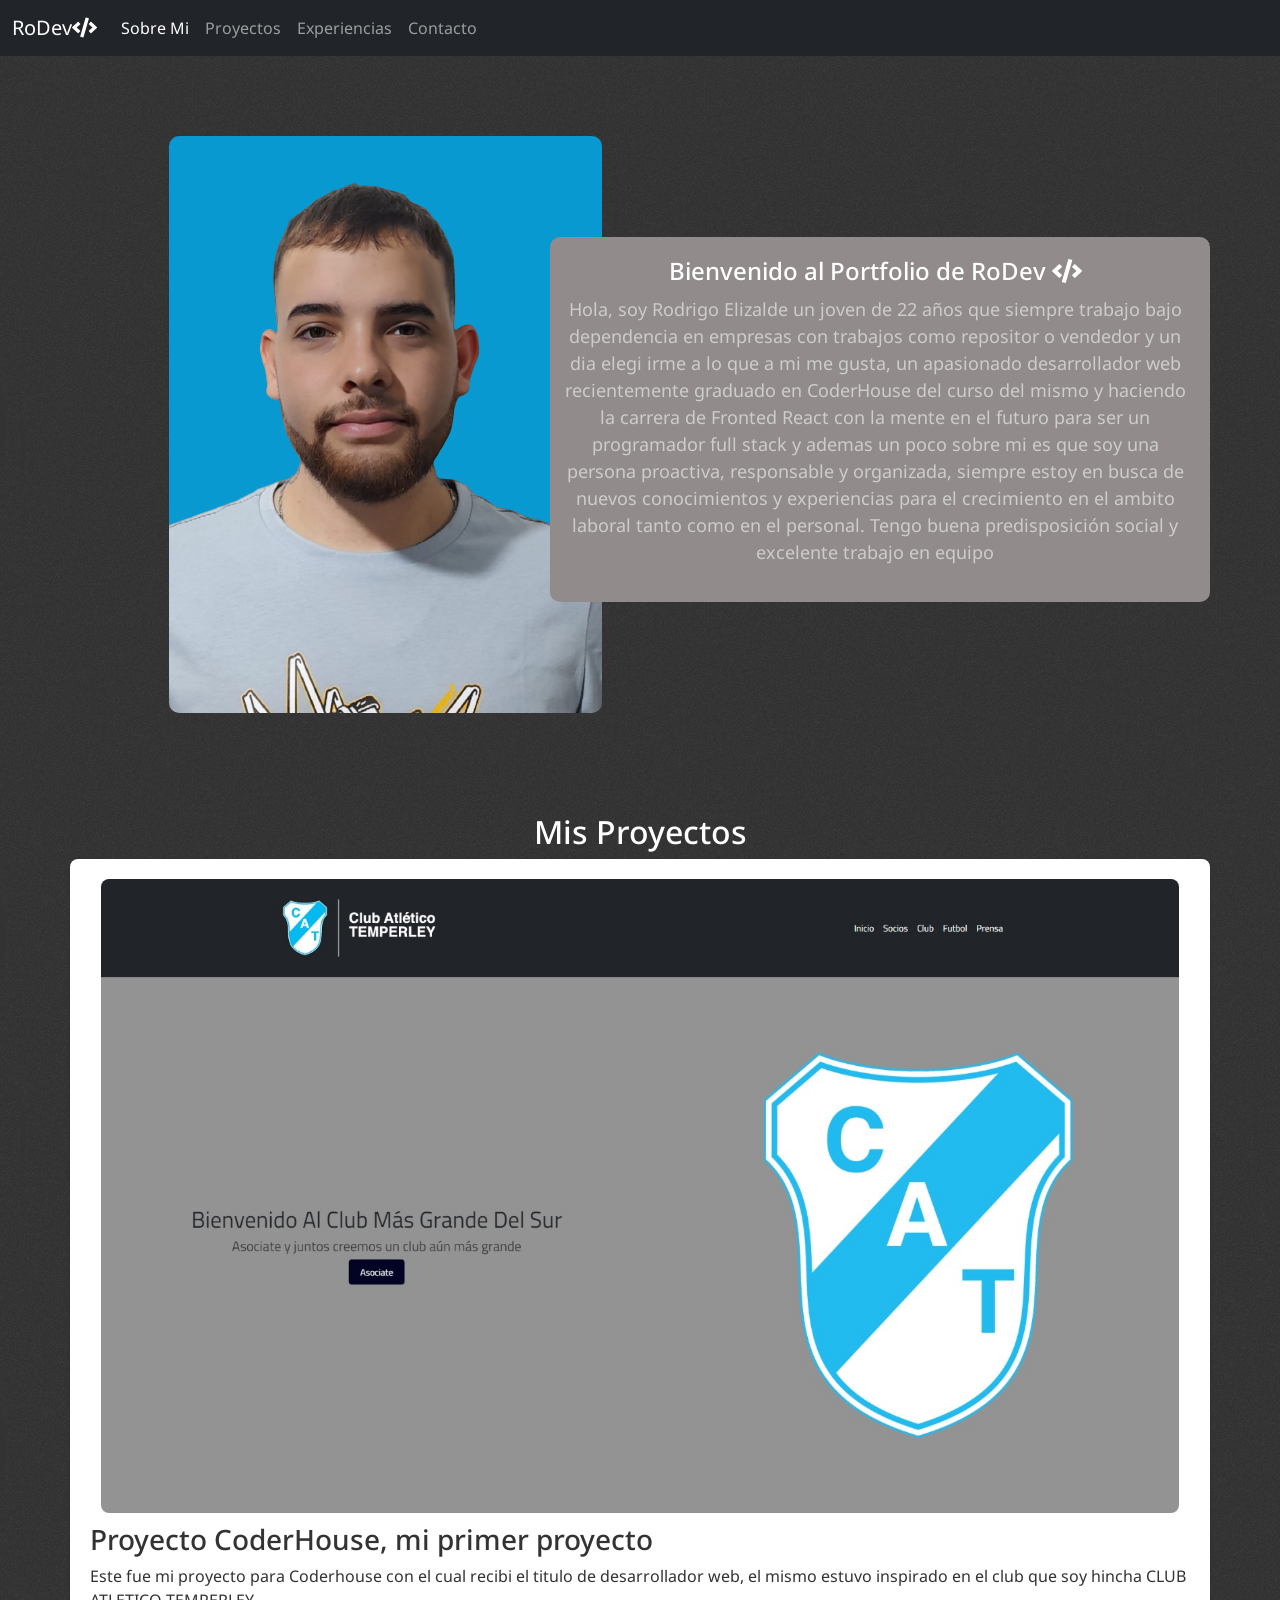
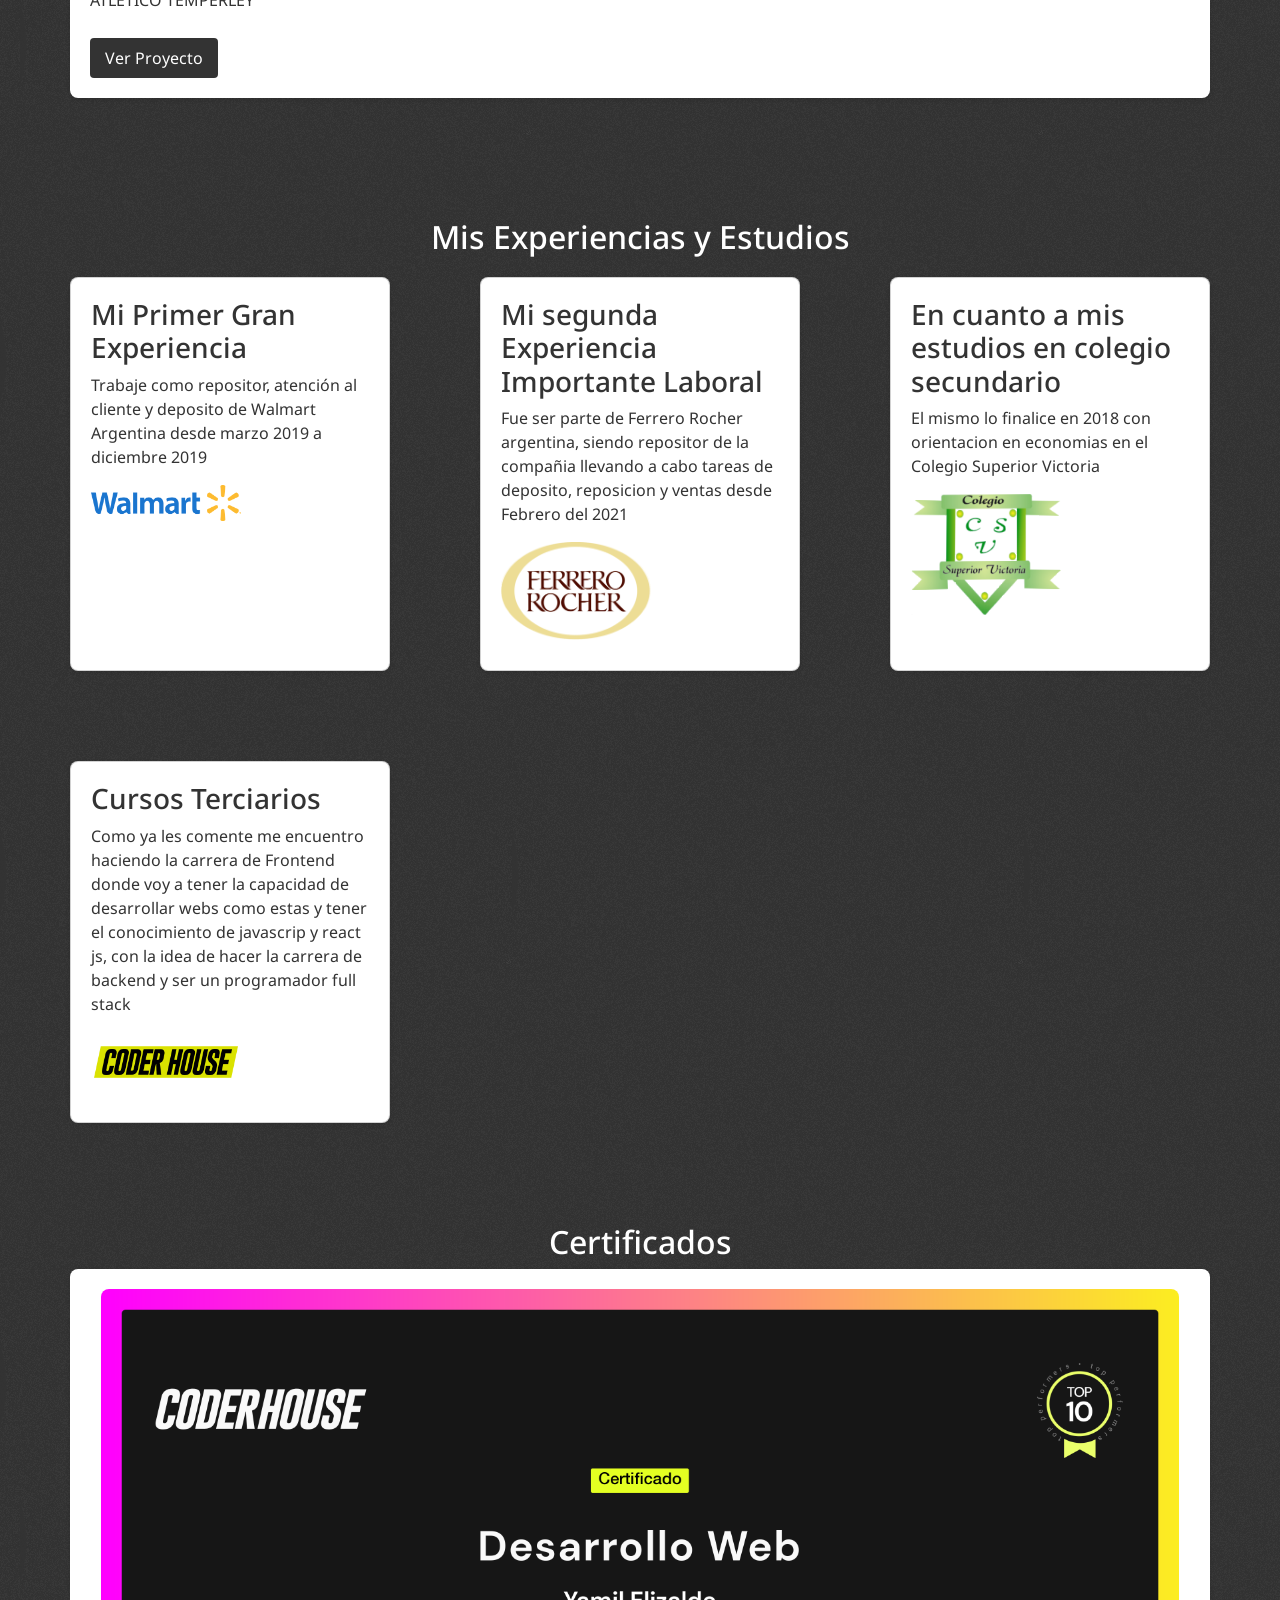
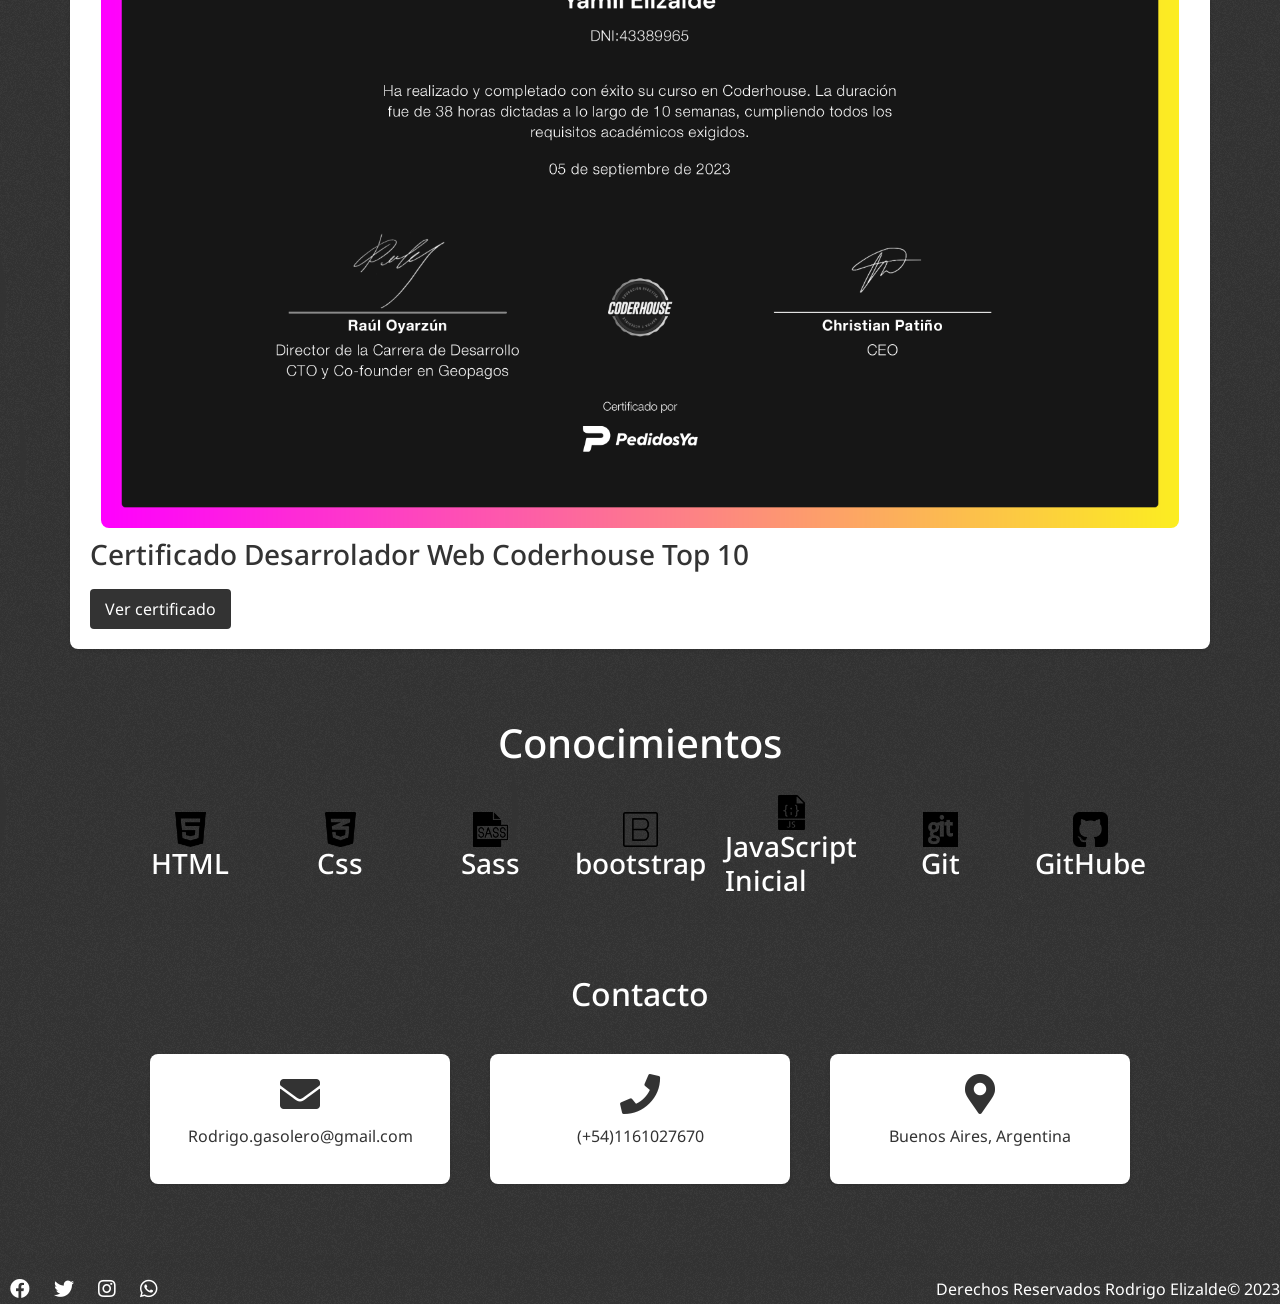
==== index.html @ ebb2e4a4 "xd" ====
<!DOCTYPE html>
<html lang="es">
<head>
    <meta charset="UTF-8">
    <meta name="viewport" content="width=device-width, initial-scale=1.0">
    <title>Portfolio</title>
   <link href="https://cdn.jsdelivr.net/npm/bootstrap@5.0.2/dist/css/bootstrap.min.css" rel="stylesheet" integrity="sha384-EVSTQN3/azprG1Anm3QDgpJLIm9Nao0Yz1ztcQTwFspd3yD65VohhpuuCOmLASjC" crossorigin="anonymous">
   <link rel="preconnect" href="https://fonts.googleapis.com">
   <link rel="preconnect" href="https://fonts.gstatic.com" crossorigin>
   <link href="https://fonts.googleapis.com/css2?family=Noto+Sans:wght@100;200;300;400;500&display=swap" rel="stylesheet">
   <link rel="stylesheet" href="https://cdnjs.cloudflare.com/ajax/libs/font-awesome/5.15.3/css/all.min.css">
   <link rel="stylesheet" href="https://use.fontawesome.com/releases/v5.12.1/css/all.css" crossorigin="anonymous">
   <link rel="shortcut icon" href="./img/desarrollador-de-software.png" type="./im">
   <link rel="stylesheet" href="./styles/Styles.css">

</head>
<body>
 <header>
     <nav class="navbar navbar-expand-lg navbar-dark bg-dark">
        <div class="container-fluid">
          <a class="navbar-brand" href="/index.html"> RoDev<i class="fas fa-code"> </i></a> 
          <button class="navbar-toggler" type="button" data-bs-toggle="collapse" data-bs-target="#navbarSupportedContent" aria-controls="navbarSupportedContent" aria-expanded="false" aria-label="Toggle navigation">
            <span class="navbar-toggler-icon"></span>
          </button>
          <div class="collapse navbar-collapse" id="navbarSupportedContent">
            <ul class="navbar-nav me-auto mb-2 mb-lg-0">
              <li class="nav-item">
                <a class="nav-link active" aria-current="page" href="#inicio">Sobre Mi</a>
              </li>
              <li class="nav-item">
                <a class="nav-link" href="#proyectos">Proyectos</a>
              </li>
              <li class="nav-item">
                <a class="nav-link" href="#experiencias">Experiencias</a>
              </li>
              <li class="nav-item">
                <a class="nav-link" href="#contacto">Contacto</a>
              </li>
            </ul>
          </div>
        </div>
      </nav>
 </header>
    <main> 
         <div class="page-container">
            <section id="inicio">
                <div class="intro-container">
                    <div class="intro-image">
                        <img src="./img/WhatsApp_Image_2023-08-30_at_08.20.55-removebg-preview (1).png" alt="Foto de RoDev">
                    </div>
                    <div class="intro-text">
                        <h1>Bienvenido al Portfolio de RoDev <i class="fas fa-code"> </i></h1>
                        <p>Hola, soy Rodrigo Elizalde un joven de 22 años que siempre trabajo bajo dependencia en empresas con trabajos como repositor o vendedor y un dia elegi irme a lo que a mi me gusta, un apasionado desarrollador web recientemente graduado en CoderHouse del curso del mismo y haciendo la carrera de Fronted React con la mente en el futuro para ser un programador full stack y ademas un poco sobre mi es que soy una persona proactiva, responsable y organizada, siempre estoy en busca de nuevos conocimientos y experiencias para el crecimiento en el ambito laboral tanto como en el personal. Tengo buena predisposición social y excelente trabajo en equipo</p>
                    </div>
                </div>
            </section>
        
            <section id="proyectos">
                <h2>Mis Proyectos</h2>
                <div class="proyecto">
                    <img src="./img/WhatsApp Image 2023-08-30 at 09.53.12.jpeg" alt="Vista previa del Proyecto 1">
                    <h3>Proyecto CoderHouse, mi primer proyecto</h3>
                    <p>Este fue mi proyecto para Coderhouse con el cual recibi el titulo de desarrollador web, el mismo estuvo inspirado en el club que soy hincha CLUB ATLETICO TEMPERLEY</p>
                    <a href="https://roddman23.github.io/preentrega/" class="btn-ver-proyecto" target="_blank">Ver Proyecto</a>
                </div>
            </section>
            <section id="experiencias">
                <h2>Mis Experiencias y Estudios</h2>
                <div class="cards-container">
                    <div class="card">
                        <h3>Mi Primer Gran Experiencia</h3>
                        <p>Trabaje como repositor, atención al cliente y deposito de Walmart Argentina desde marzo 2019 a diciembre 2019
                        </p>
                        <img src="./img/Walmart-logo-4.png" alt="logo walmart">
                    </div>
                    <div class="card">
                        <h3>Mi segunda Experiencia Importante Laboral</h3>
                        <p>Fue ser parte de Ferrero Rocher argentina, siendo repositor de la compañia llevando a cabo tareas de deposito, reposicion y ventas desde Febrero del 2021</p>
                        <img src="./img/Ferrerorocher_brand_logo.png" alt="logo Ferrerorocher_brand_logo">
                    </div>
                    <div class="card">
                        <h3>En cuanto a mis estudios en colegio secundario</h3>
                        <p>El mismo lo finalice en 2018 con orientacion en economias en el Colegio Superior Victoria</p>
                        <img src="./img/logo.png" alt="Logo victoria">
                    </div>
                    <div class="card">
                        <h3>Cursos Terciarios</h3>
                        <p>Como ya les comente me encuentro haciendo la carrera de Frontend donde voy a tener la capacidad de desarrollar webs como estas y tener el conocimiento de javascrip y react js, con la idea de hacer la carrera de backend y ser un programador full stack</p>
                        <img src="./img/39144702-7af9-45a6-8e18-3eb28648fa8a.png" alt="Logo CoderHouse">
                    </div>
                </div>
            </section>
            <section id="certificados">
              <h2>Certificados</h2>
              <div class="certificado">
                  <img src="./img/Certificado Desarrollo Web.png" alt="Desarrolador">
                  <h3>Certificado Desarrolador Web Coderhouse Top 10</h3>
                  <a href="https://www.coderhouse.com/certificados/650b39a9020c590019d33fc7?lang" class="btn-ver-proyecto" target="_blank">Ver certificado</a>
              </div>
          </section>
            <section>
                <div class="fourSection">
                    <div class="fourSectionText">
                      <h2>Conocimientos</h2>
                    </div>
                    <div class="fourSection-imgConteiner">
                      <div class="fourSection-img">
                        <img src="./img/html.png" alt="iconoHtml">
                        <h3>HTML</h3>
                      </div>
                      <div class="fourSection-img">
                        <img src="./img/css.png" alt="iconoCss">
                        <h3>Css</h3>
                      </div>
                      <div class="fourSection-img">
                        <img src="./img/sass.png" alt="iconoSass">
                      <h3>Sass</h3>
                      </div>
                      <div class="fourSection-img">
                        <img src="./img/bootstrap.png" alt="iconoBootstrap">
                      <h3>bootstrap</h3>
                      </div>
                      <div class="fourSection-img">
                        <img src="./img/javaScript.png" alt="iconoJavaScript">
                        <h3>JavaScript Inicial</h3>
                      </div>
                      <div class="fourSection-img">
                        <img src="./img/git.png" alt="iconoGit">
                        <h3>Git</h3>
                      </div>
                      <div class="fourSection-img">
                        <img src="./img/github.png" alt="iconoGitHube">
                        <h3>GitHube</h3>
                      </div>
                    </div>
                </div>
              </section>
            <section id="contacto">
                <h2>Contacto</h2>
                <div class="contact-container">
                    <div class="contact-info">
                        <i class="fas fa-envelope"></i>
                        <p>Rodrigo.gasolero@gmail.com</p>
                    </div>
                    <div class="contact-info">
                        <i class="fas fa-phone"></i>
                        <p>(+54)1161027670</p>
                    </div>
                    <div class="contact-info">
                        <i class="fas fa-map-marker-alt"></i>
                        <p> Buenos Aires, Argentina</p>
                    </div>
                </div>
            </section>
     </main>
     <script src="https://cdn.jsdelivr.net/npm/bootstrap@5.0.2/dist/js/bootstrap.min.js" integrity="sha384-cVKIPhGWiC2Al4u+LWgxfKTRIcfu0JTxR+EQDz/bgldoEyl4H0zUF0QKbrJ0EcQF" 
     crossorigin="anonymous"></script>
     <script src="/script.js"></script>
     <footer>
        <footer>
            <div class="footer-content">
                <div class="social-icons">
                    <a href="https://www.facebook.com/rodrii.elizalde/" target="_blank"><i class="fab fa-facebook"></i></a>
                    <a href="https://twitter.com/rodelizald" target="_blank"><i class="fab fa-twitter"></i></a>
                    <a href="https://www.instagram.com/rodelizalde/" target="_blank"><i class="fab fa-instagram"></i></a>
                    <a href="https://wa.me/1161027670" target="_blank"><i class="fab fa-whatsapp"></i></a>
                </div>
                <p>Derechos Reservados Rodrigo Elizalde&copy; 2023</p>
            </div>
        </footer>
</body>
</html>
---- styles/Styles.css ----
@import url('https://fonts.googleapis.com/css2?family=Noto+Sans:wght@100;200;300;400;500&display=swap');
* {
    margin: 0;
    padding: 0;
    border: 0;
    font-family: 'Noto Sans', sans-serif;
  }
  .header{ 
    font-family: 'Noto Sans', sans-serif;
  }
  .btn-outline-success{
    color: #0899d0;
    border-color:#0899d0; 
   }
#inicio {
    background-color: #333;
    background-image: url('../img/noise.png');
    background-repeat: repeat;
    padding: 50px;
    text-align: center;
    color: #fff;
}

.intro-container {
    display: flex;
    justify-content: space-between;
    align-items: center;
}

.intro-image {
    flex: 1;
    text-align: center;
}

.intro-image img {
    max-width: 100%;
    border-radius: 10px;
    margin-top: 10px;
}

.intro-text {
    flex: 1;
    padding: 20px 20px 20px 10px;
    background-color: #928b8b;
    border-radius: 10px;
    -webkit-animation: shake-br 1s cubic-bezier(0.455, 0.030, 0.515, 0.955) 0.1s both;
    animation: shake-br 1s cubic-bezier(0.455, 0.030, 0.515, 0.955) 0.1s both;
    margin-left:-150px;
}

.intro-text h1 {
    font-size: 24px;
    color: #ffffff;
    margin-bottom: 10px;
}

.intro-text p {
    font-size: 18px;
    line-height: 1.5;
    color: #ccc;
    
}

@media (max-width: 768px) {
    .intro-container {
        flex-direction: column; /
    }
    .intro-image img {
        margin-top: -45px;
        margin-bottom: 30px;
    }

    .intro-image,
    .intro-text {
        flex: 1;
        text-align: center;
        margin-left: 0;
        margin-bottom: 15px;
    }
    .intro-image img {
        margin-top: 10x;
    }
    .intro-text {
        margin-bottom: 20px; 
    }

    .intro-text h1 {
        font-size: 20px;
        margin-bottom: 5px;
    }

    .intro-text p {
        font-size: 16px; 
        line-height: 1.3;
    }
}
.container {
    display: flex;
    justify-content: center;
    align-items: center;
    height: 100%;
}

.profile {
    flex: 1;
    padding: 20px;
}

.profile img {
    max-width: 100%;
    height: 1080px;
    border-radius: 10%;
}

.bio {
    flex: 2;
    padding: 20px;
    background-color: #928b8b;
    -webkit-animation: shake-br 1s cubic-bezier(0.455, 0.030, 0.515, 0.955) 0.1s both;
    animation: shake-br 1s cubic-bezier(0.455, 0.030, 0.515, 0.955) 0.1s both;
}

@-webkit-keyframes shake-br {
    0%,
    100% {
      -webkit-transform: rotate(0deg);
              transform: rotate(0deg);
      -webkit-transform-origin: 100% 100%;
              transform-origin: 100% 100%;
    }
    10% {
      -webkit-transform: rotate(2deg);
              transform: rotate(2deg);
    }
    20%,
    40%,
    60% {
      -webkit-transform: rotate(-4deg);
              transform: rotate(-4deg);
    }
    30%,
    50%,
    70% {
      -webkit-transform: rotate(4deg);
              transform: rotate(4deg);
    }
    80% {
      -webkit-transform: rotate(-2deg);
              transform: rotate(-2deg);
    }
    90% {
      -webkit-transform: rotate(2deg);
              transform: rotate(2deg);
    }
  }
  @keyframes shake-br {
    0%,
    100% {
      -webkit-transform: rotate(0deg);
              transform: rotate(0deg);
      -webkit-transform-origin: 100% 100%;
              transform-origin: 100% 100%;
    }
    10% {
      -webkit-transform: rotate(2deg);
              transform: rotate(2deg);
    }
    20%,
    40%,
    60% {
      -webkit-transform: rotate(-4deg);
              transform: rotate(-4deg);
    }
    30%,
    50%,
    70% {
      -webkit-transform: rotate(4deg);
              transform: rotate(4deg);
    }
    80% {
      -webkit-transform: rotate(-2deg);
              transform: rotate(-2deg);
    }
    90% {
      -webkit-transform: rotate(2deg);
              transform: rotate(2deg);
    }
  }
#proyectos {
    background-color: #333; 
    background-image: url('../img/noise.png'); 
    background-repeat: repeat; 
    padding: 50px;
    text-align: center;
}

.proyecto {
    background-color: #fff;
    border-radius: 8px;
    box-shadow: 0 2px 4px rgba(0, 0, 0, 0.1);
    padding: 20px;
    margin-bottom: 20px;
    text-align: left;
    overflow: hidden;
}

.proyecto img {
    width: 98%;
    height: auto; 
    border-radius: 8px;
    display: block; 
    margin: 0 auto;
}

.proyecto h3 {
    margin-top: 10px;
    color: #333;
}

.proyecto p {
    margin-top: 5px;
    color: #333;
}

.proyecto a {
    display: inline-block;
    margin-top: 10px;
    background-color: #333;
    color: #fff;
    padding: 8px 15px;
    border-radius: 4px;
    text-decoration: none;
}

#certificados {
    background-color: #333; 
    background-image: url('../img/noise.png'); 
    background-repeat: repeat; 
    padding: 50px;
    text-align: center;
}

.certificado {
    background-color: #fff;
    border-radius: 8px;
    box-shadow: 0 2px 4px rgba(0, 0, 0, 0.1);
    padding: 20px;
    margin-bottom: 20px;
    text-align: left;
    overflow: hidden;
}
.certificados h2{
    text-align: center;
}

.certificado img {
    width: 98%;
    height: auto; 
    border-radius: 8px;
    display: block; 
    margin: 0 auto;
}

.certificado h3 {
    margin-top: 10px;
    color: #333;
}
.certificado a {
    display: inline-block;
    margin-top: 10px;
    background-color: #333;
    color: #fff;
    padding: 8px 15px;
    border-radius: 4px;
    text-decoration: none;
}

#experiencias {
    padding: 50px;
    text-align: center;
}

.cards-container {
    display: grid;
    grid-template-columns: repeat(auto-fill, minmax(300px, 1fr));
    gap: 90px;
    margin-top: 20px;
}

.card {
    background-color: #fff;
    border-radius: 8px;
    box-shadow: 0 2px 4px rgba(0, 0, 0, 0.1);
    padding: 20px;
    text-align: left;
    justify-items: center;
}
.card p {
    color: #333;
}
.card h3 {
    color: #333;
}

.card img {
    max-width: 150px;
    margin-bottom: 10px; 
}
@keyframes shake {
    0%, 100% {
        transform: translateX(0);
    }
    10%, 30%, 50%, 70%, 90% {
        transform: translateX(-5px);
    }
    20%, 40%, 60%, 80% {
        transform: translateX(5px);
    }
}
.fourSection{
    display: flex;
    flex-wrap: wrap;
    justify-content: center;
    align-items: center;
    flex-direction: column;
    
}

.fourSection h2{
    font-family: 'Noto Sans', sans-serif;
    font-size: 40px;
}

.fourSection-imgConteiner{
    display: flex;
    flex-direction: row;
    flex-wrap: wrap;
    align-items: center;
    justify-content: center;
    
    
}

.fourSection-img{
    padding: 10px; 
    display: flex;
    flex-direction: column;
    flex-wrap: wrap;
    justify-content: center;
    align-items: center;
    height: 150px;
    width: 150px;
    
}

.fourSection-img img{
    width: 35px;
    height: 35px;

   
}
#contacto {
    background-color: #333;
    background-image: url('../img/noise.png');
    background-repeat: repeat;
    padding: 50px;
    text-align: center;
    color: #fff;
}

.contact-container {
    display: flex;
    justify-content: center;
    align-items: center;
    flex-wrap: wrap;
    margin-top: 20px;
}

.contact-info {
    flex: 1;
    max-width: 300px;
    margin: 20px;
    padding: 20px;
    background-color: #fff;
    border-radius: 8px;
    box-shadow: 0 2px 4px rgba(0, 0, 0, 0.1);
    text-align: center;
    color: #333;
    animation: shake 1s infinite
}
.footer {
    padding: 20px;
    text-align: center;
}

.footer-content {
    background-color: #333;
    background-image: url('../img/noise.png');
    display: flex;
    justify-content: space-between;
    align-items: center;
}

.footer-content p {
    color: #fff;
    margin: 0;
}

.social-icons a {
    color: #fff;
    font-size: 20px;
    margin: 0 10px;
    text-decoration: none;
}

@media (max-width: 768px) {
    .footer-content {
        flex-direction: column;
    }
}

.contact-info i {
    font-size: 40px;
    margin-bottom: 10px;
    color: #333;
}

@media (max-width: 768px) {
    .contact-info {
        max-width: 100%;
    }
}

@media (max-width: 768px) {
    .cards-container {
        grid-template-columns: 1fr;
    }
}

@media (max-width: 768px) {
    .page-container {
        padding: 0
    }

    .profile {
        flex: 1;
        padding:0
    }

    .bio {
        flex: 2;
        padding: 10px;
    }

    .proyecto {
        flex: 1;
        max-width: 100%;
        margin: 10px 0; 
    }
}
.page-container {
    background-color: #333; 
    background-image: url('../img/noise.png'); 
    background-repeat: repeat; 
    color: #fff; 
    padding: 20px; 
}
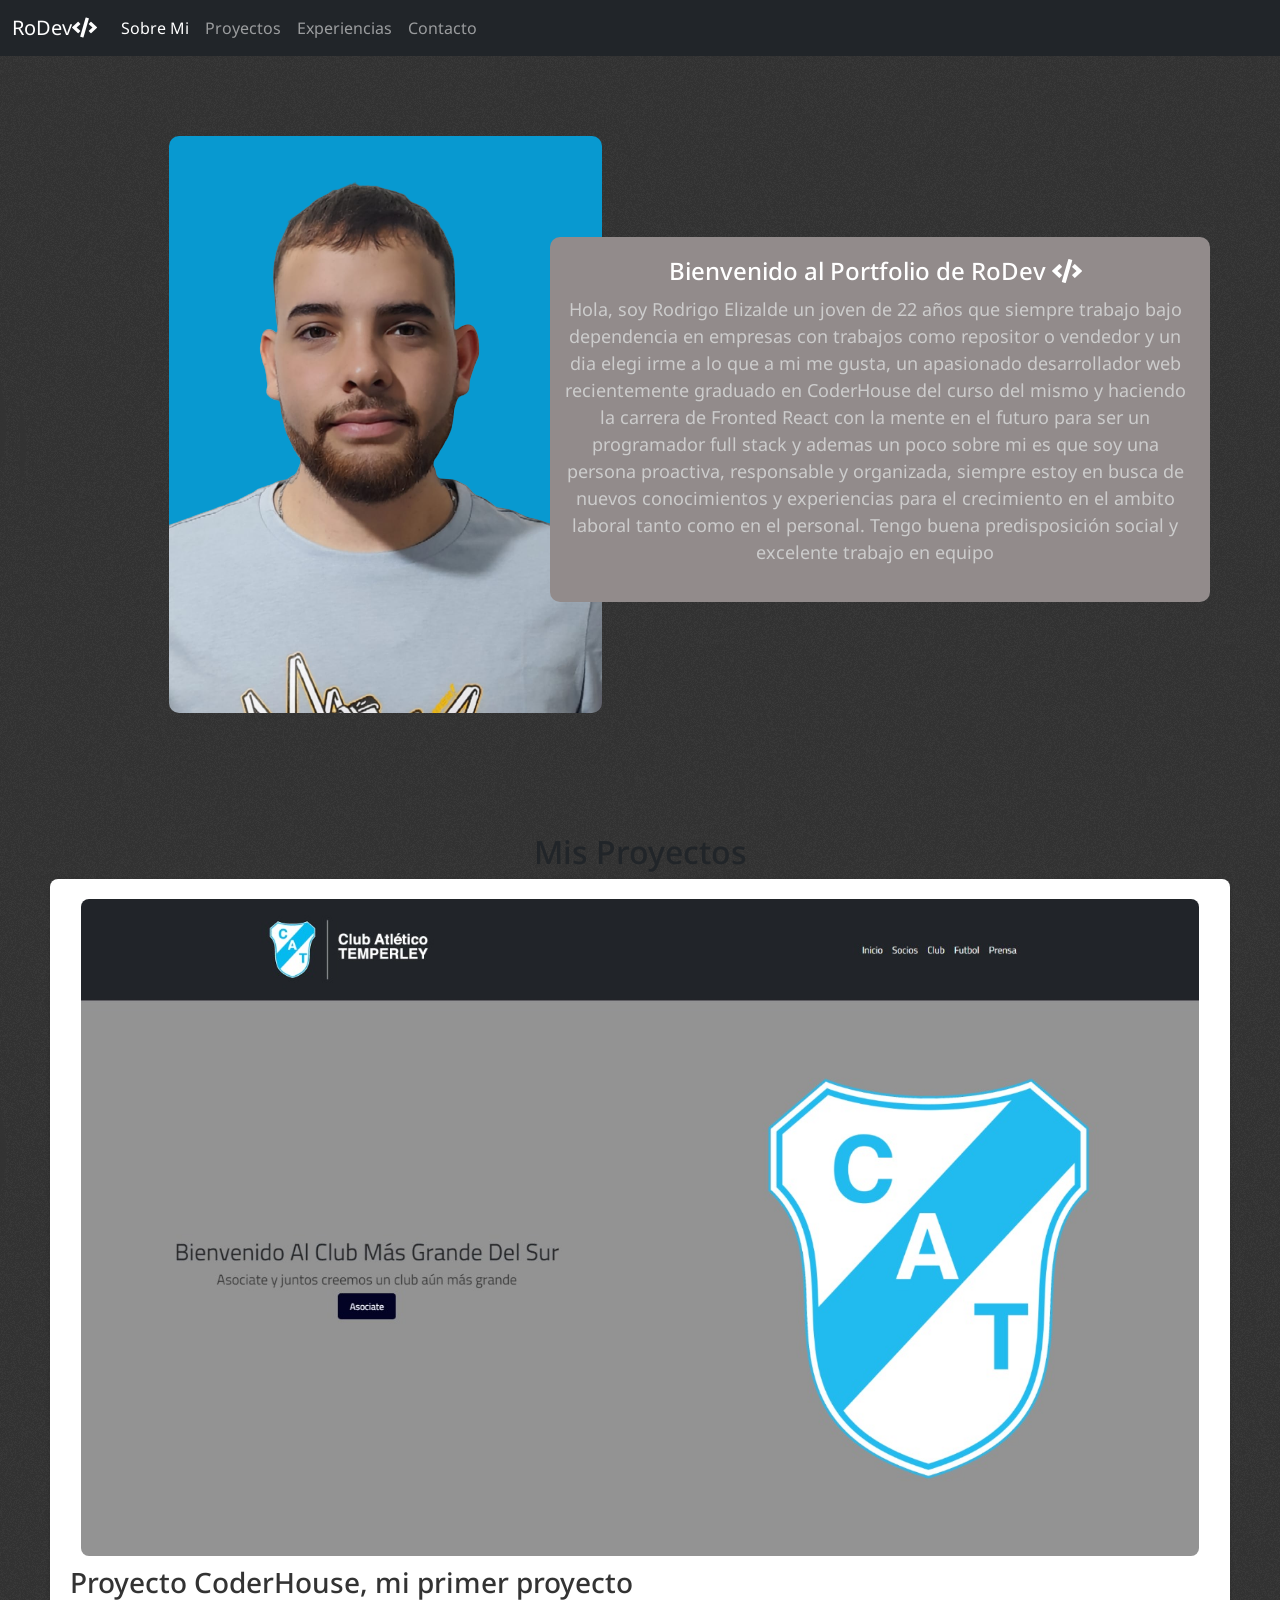
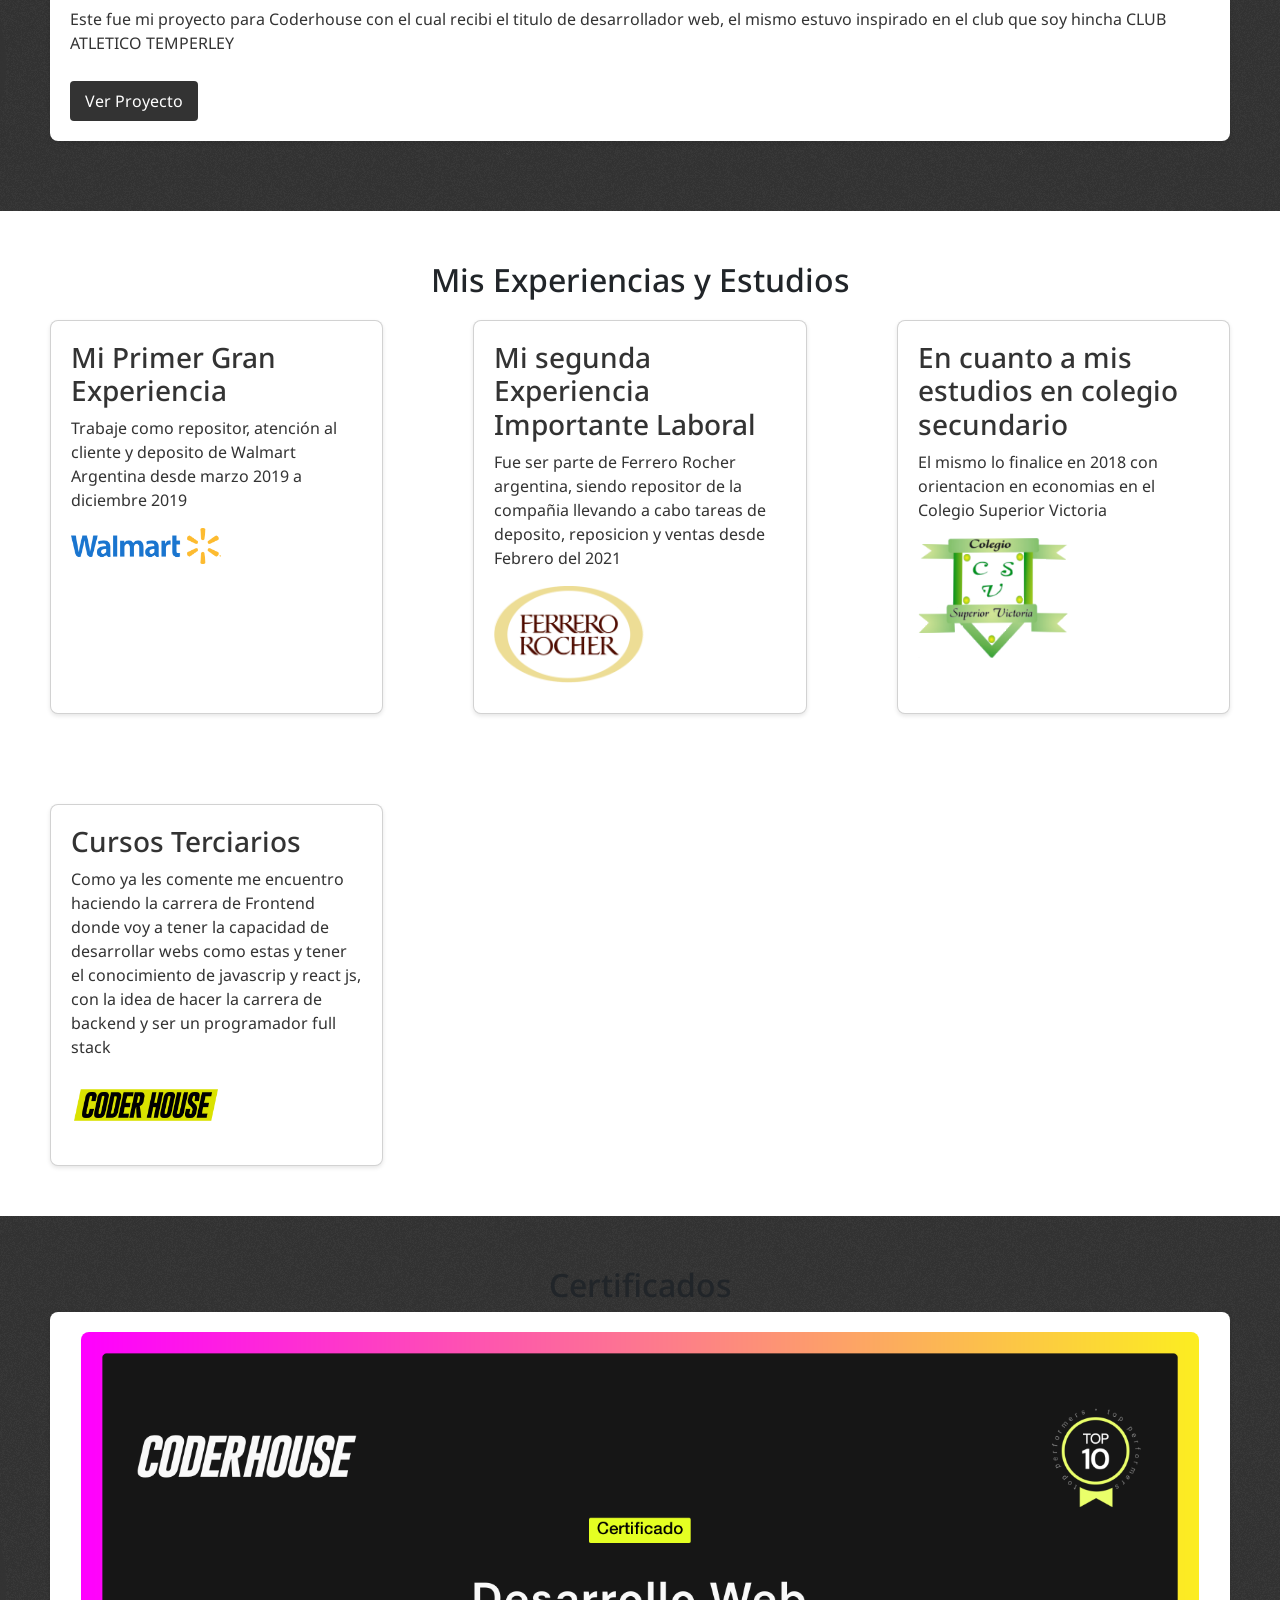
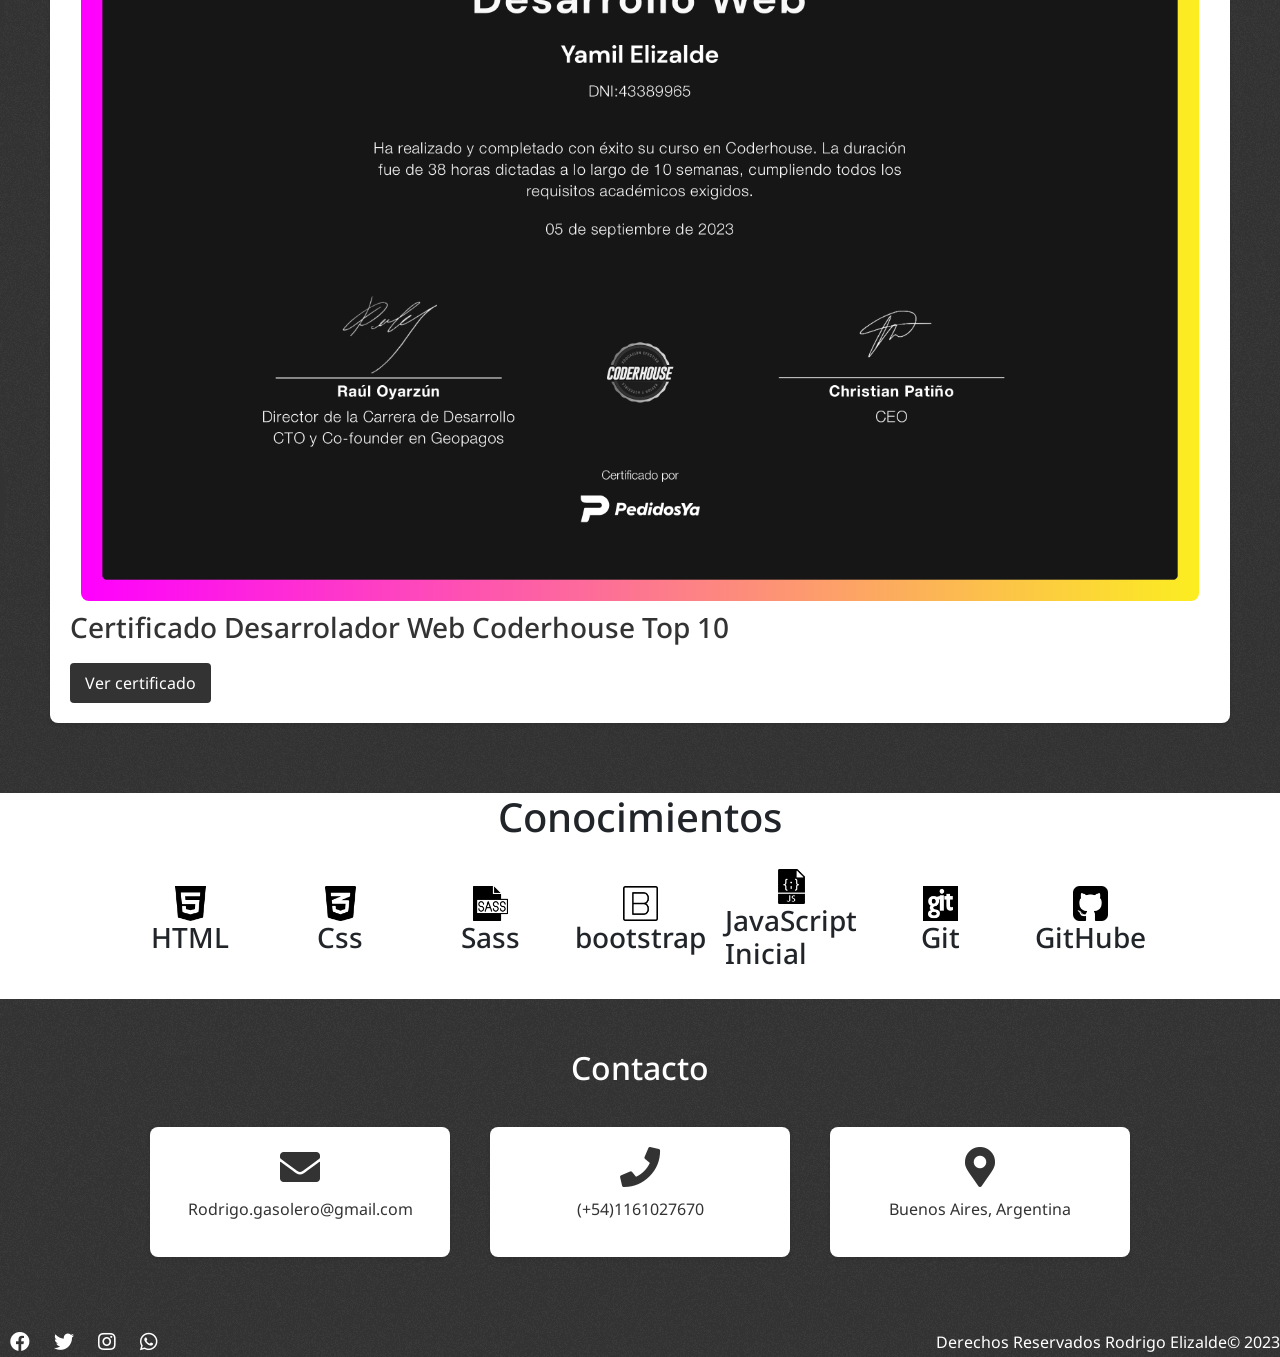
==== commit a8c72e9b: "acomodo" ====
--- a/index.html
+++ b/index.html
@@ -54,7 +54,7 @@
                     </div>
                 </div>
             </section>
-        
+     </main>
             <section id="proyectos">
                 <h2>Mis Proyectos</h2>
                 <div class="proyecto">
@@ -152,7 +152,6 @@
                     </div>
                 </div>
             </section>
-     </main>
      <script src="https://cdn.jsdelivr.net/npm/bootstrap@5.0.2/dist/js/bootstrap.min.js" integrity="sha384-cVKIPhGWiC2Al4u+LWgxfKTRIcfu0JTxR+EQDz/bgldoEyl4H0zUF0QKbrJ0EcQF" 
      crossorigin="anonymous"></script>
      <script src="/script.js"></script>
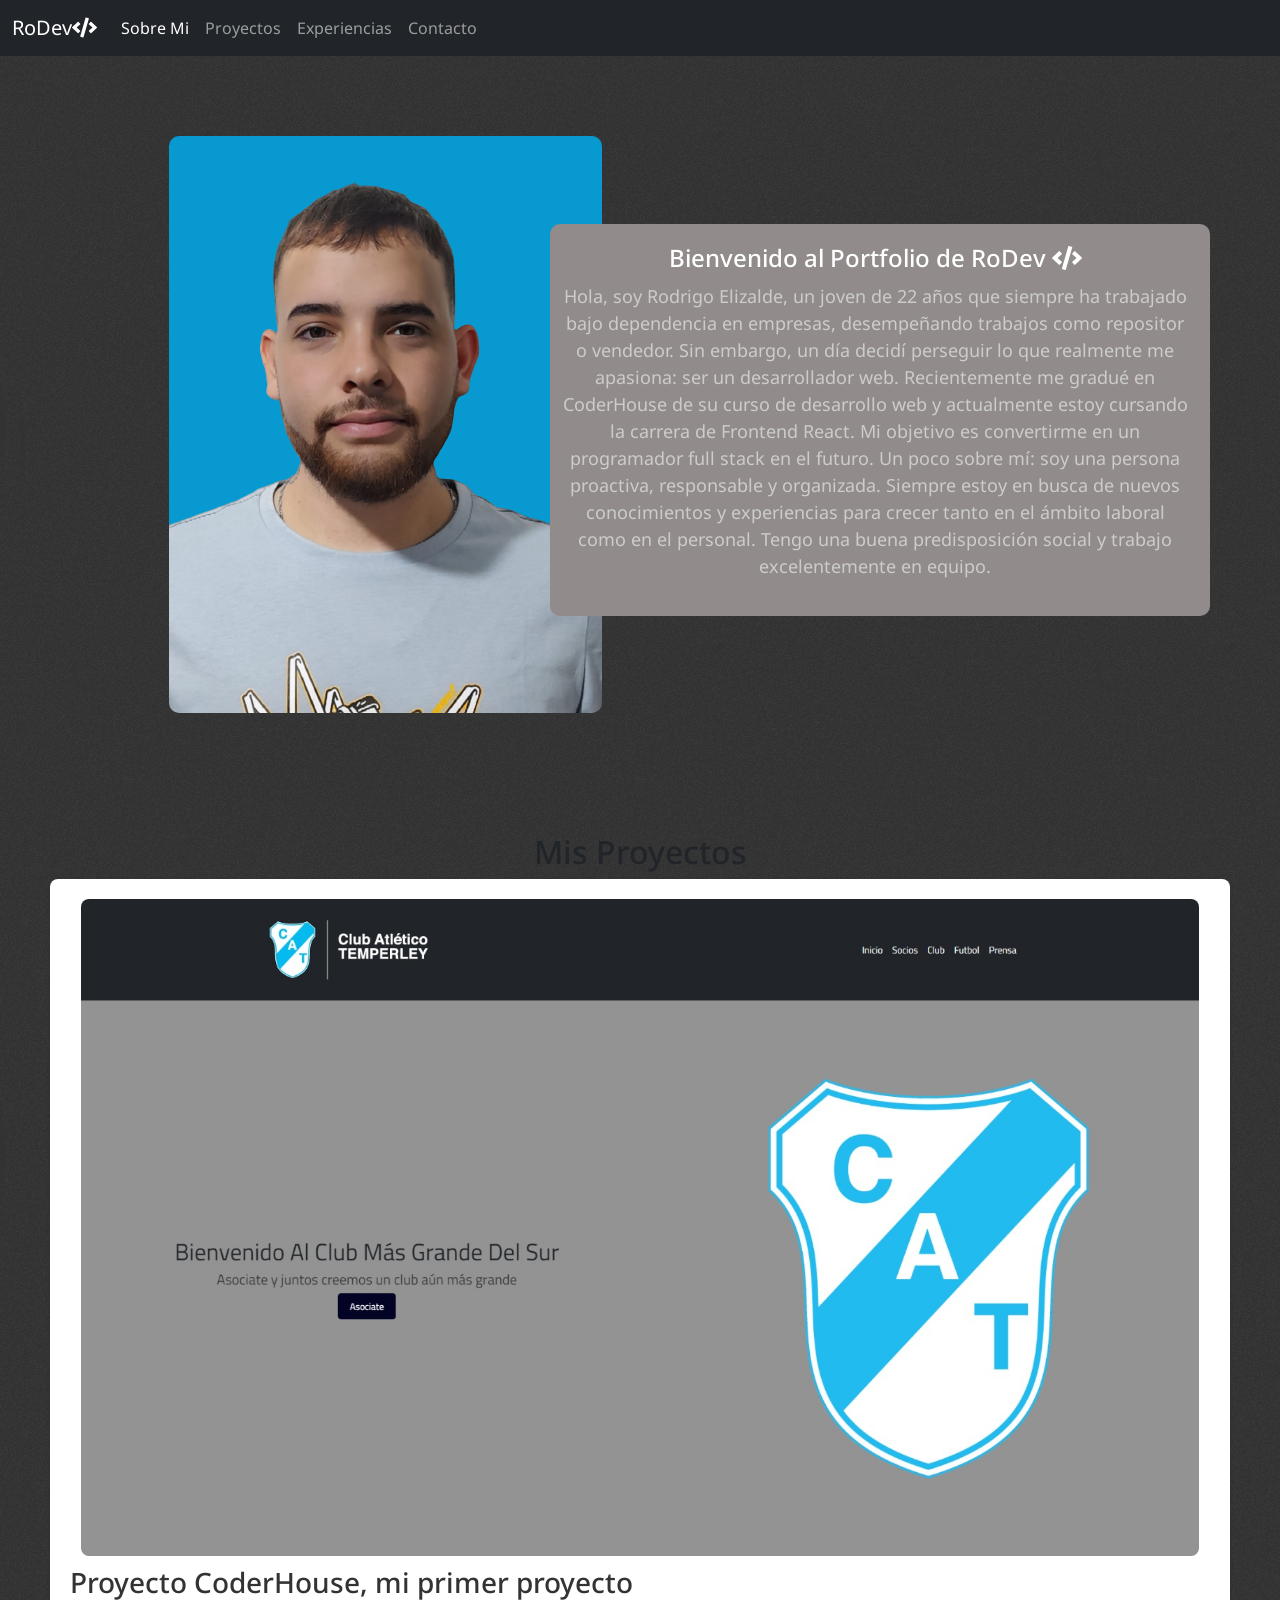
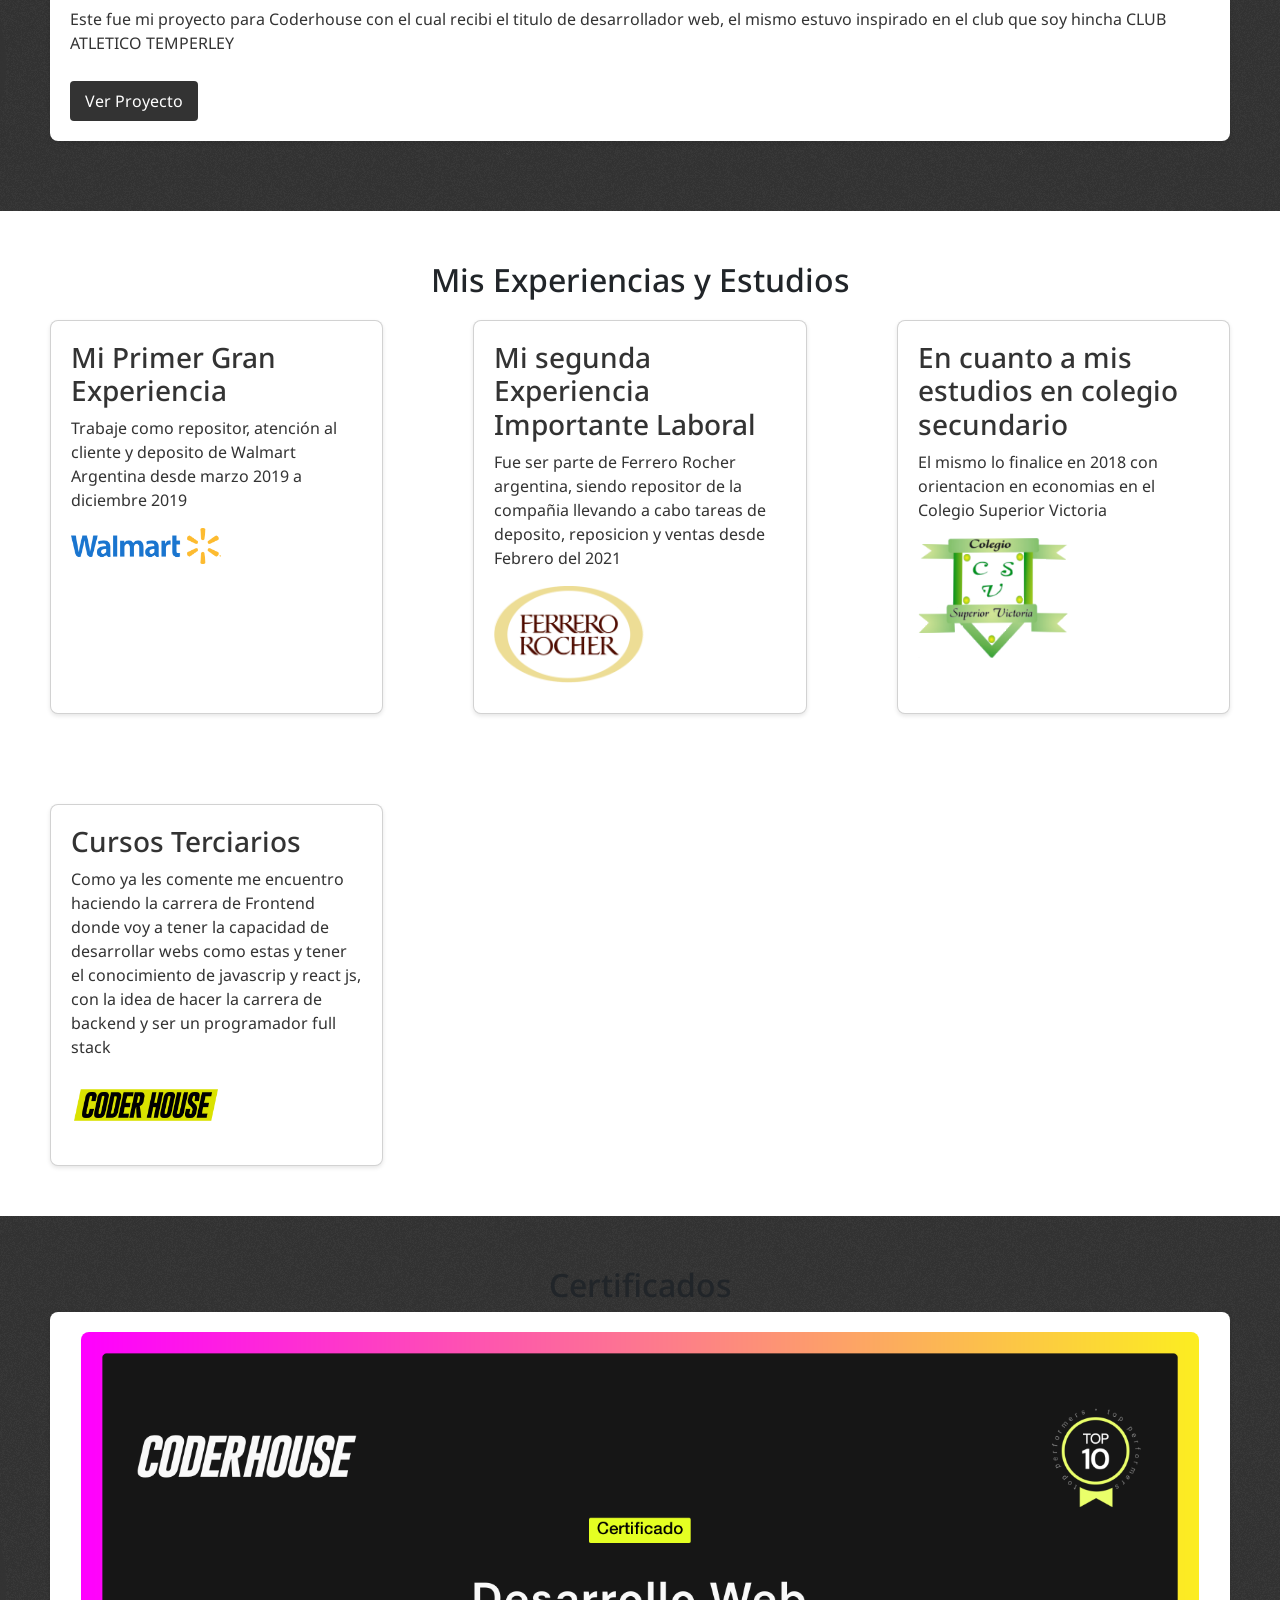
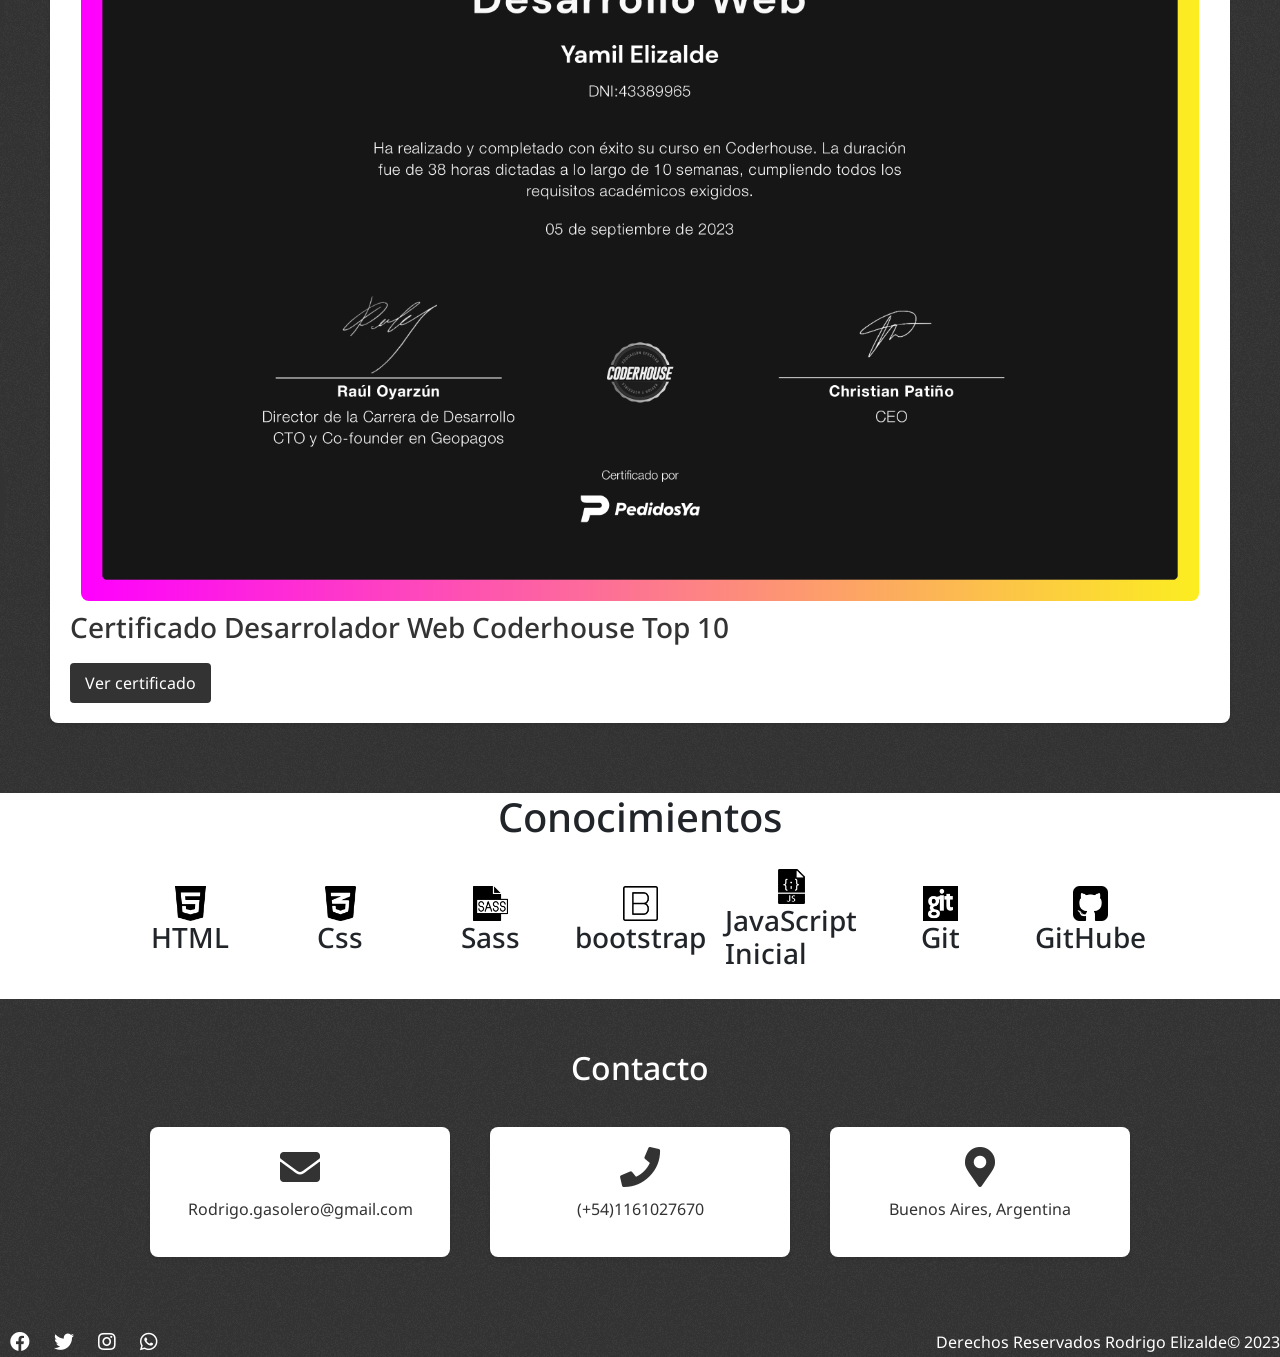
==== commit 80011489: "texto" ====
--- a/index.html
+++ b/index.html
@@ -50,7 +50,8 @@
                     </div>
                     <div class="intro-text">
                         <h1>Bienvenido al Portfolio de RoDev <i class="fas fa-code"> </i></h1>
-                        <p>Hola, soy Rodrigo Elizalde un joven de 22 años que siempre trabajo bajo dependencia en empresas con trabajos como repositor o vendedor y un dia elegi irme a lo que a mi me gusta, un apasionado desarrollador web recientemente graduado en CoderHouse del curso del mismo y haciendo la carrera de Fronted React con la mente en el futuro para ser un programador full stack y ademas un poco sobre mi es que soy una persona proactiva, responsable y organizada, siempre estoy en busca de nuevos conocimientos y experiencias para el crecimiento en el ambito laboral tanto como en el personal. Tengo buena predisposición social y excelente trabajo en equipo</p>
+                        <p>Hola, soy Rodrigo Elizalde, un joven de 22 años que siempre ha trabajado bajo dependencia en empresas, desempeñando trabajos como repositor o vendedor. Sin embargo, un día decidí perseguir lo que realmente me apasiona: ser un desarrollador web. Recientemente me gradué en CoderHouse de su curso de desarrollo web y actualmente estoy cursando la carrera de Frontend React. Mi objetivo es convertirme en un programador full stack en el futuro.
+                          Un poco sobre mí: soy una persona proactiva, responsable y organizada. Siempre estoy en busca de nuevos conocimientos y experiencias para crecer tanto en el ámbito laboral como en el personal. Tengo una buena predisposición social y trabajo excelentemente en equipo.</p>
                     </div>
                 </div>
             </section>
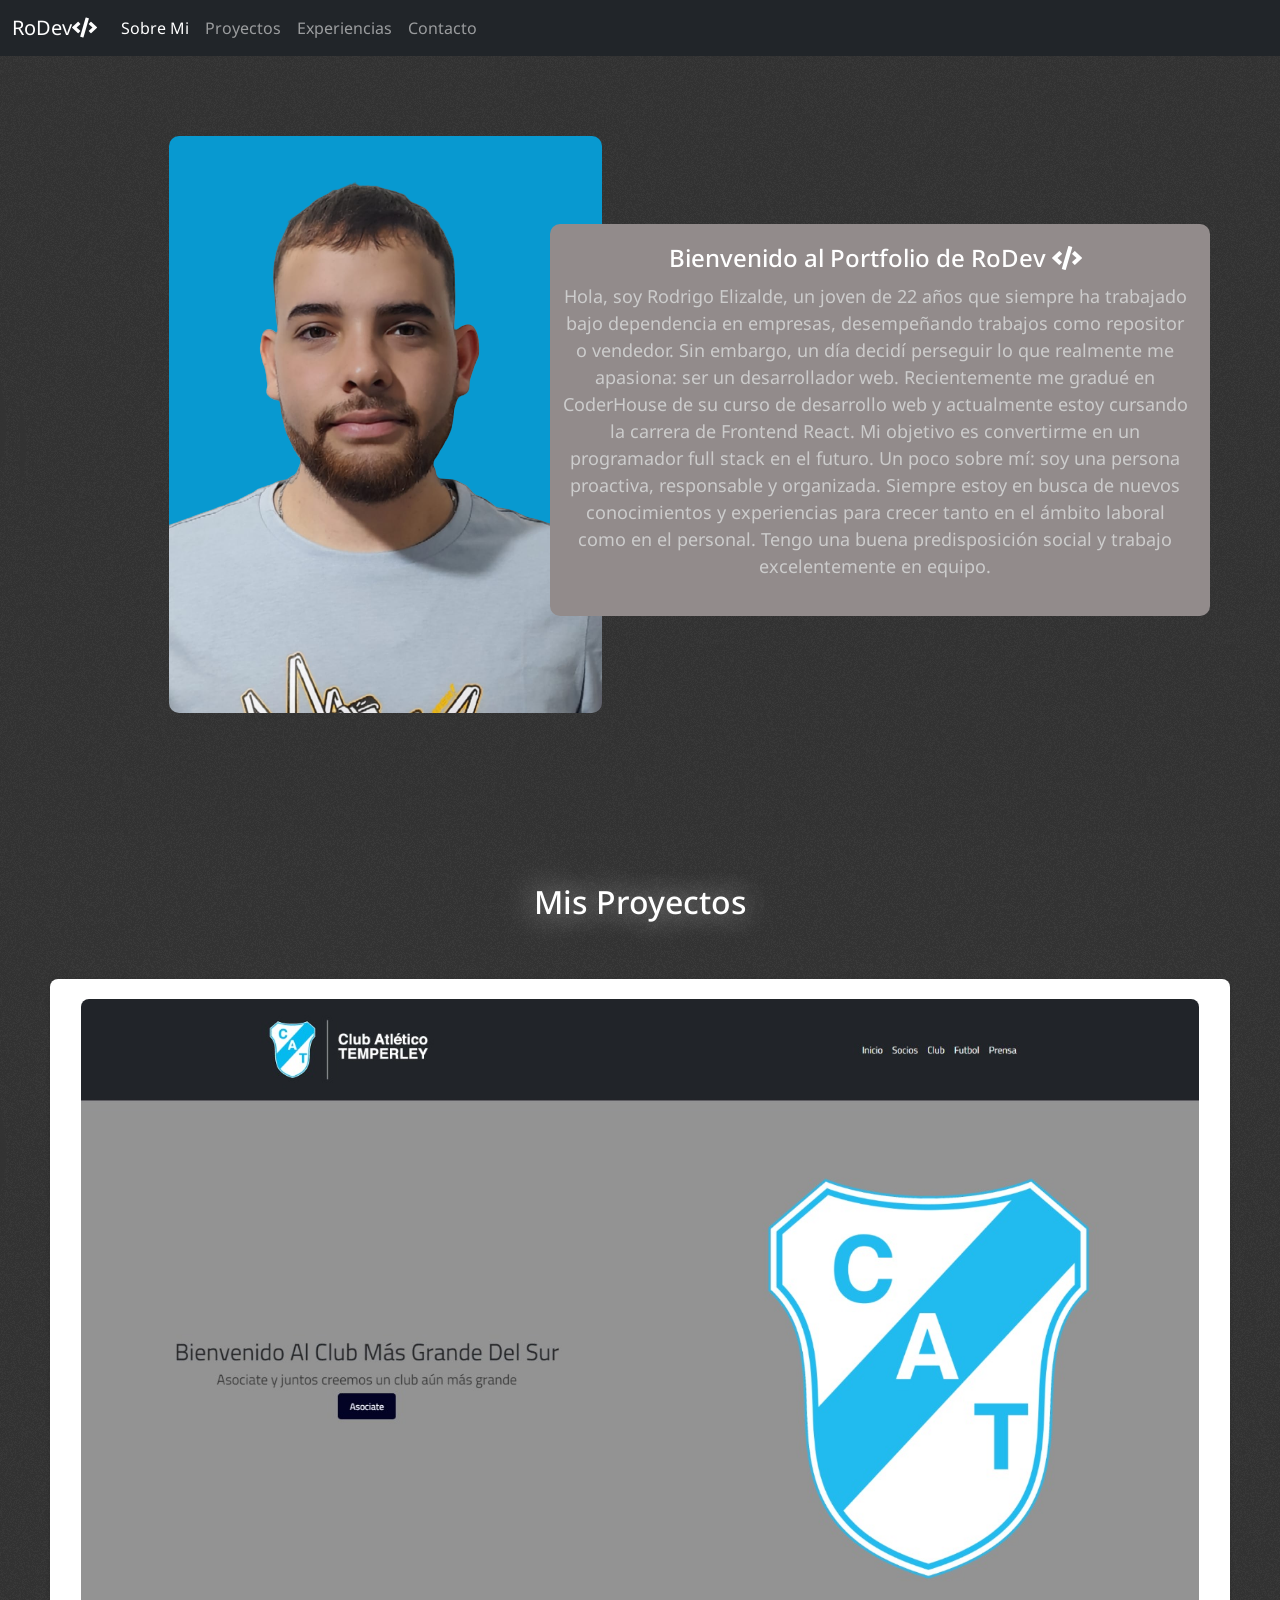
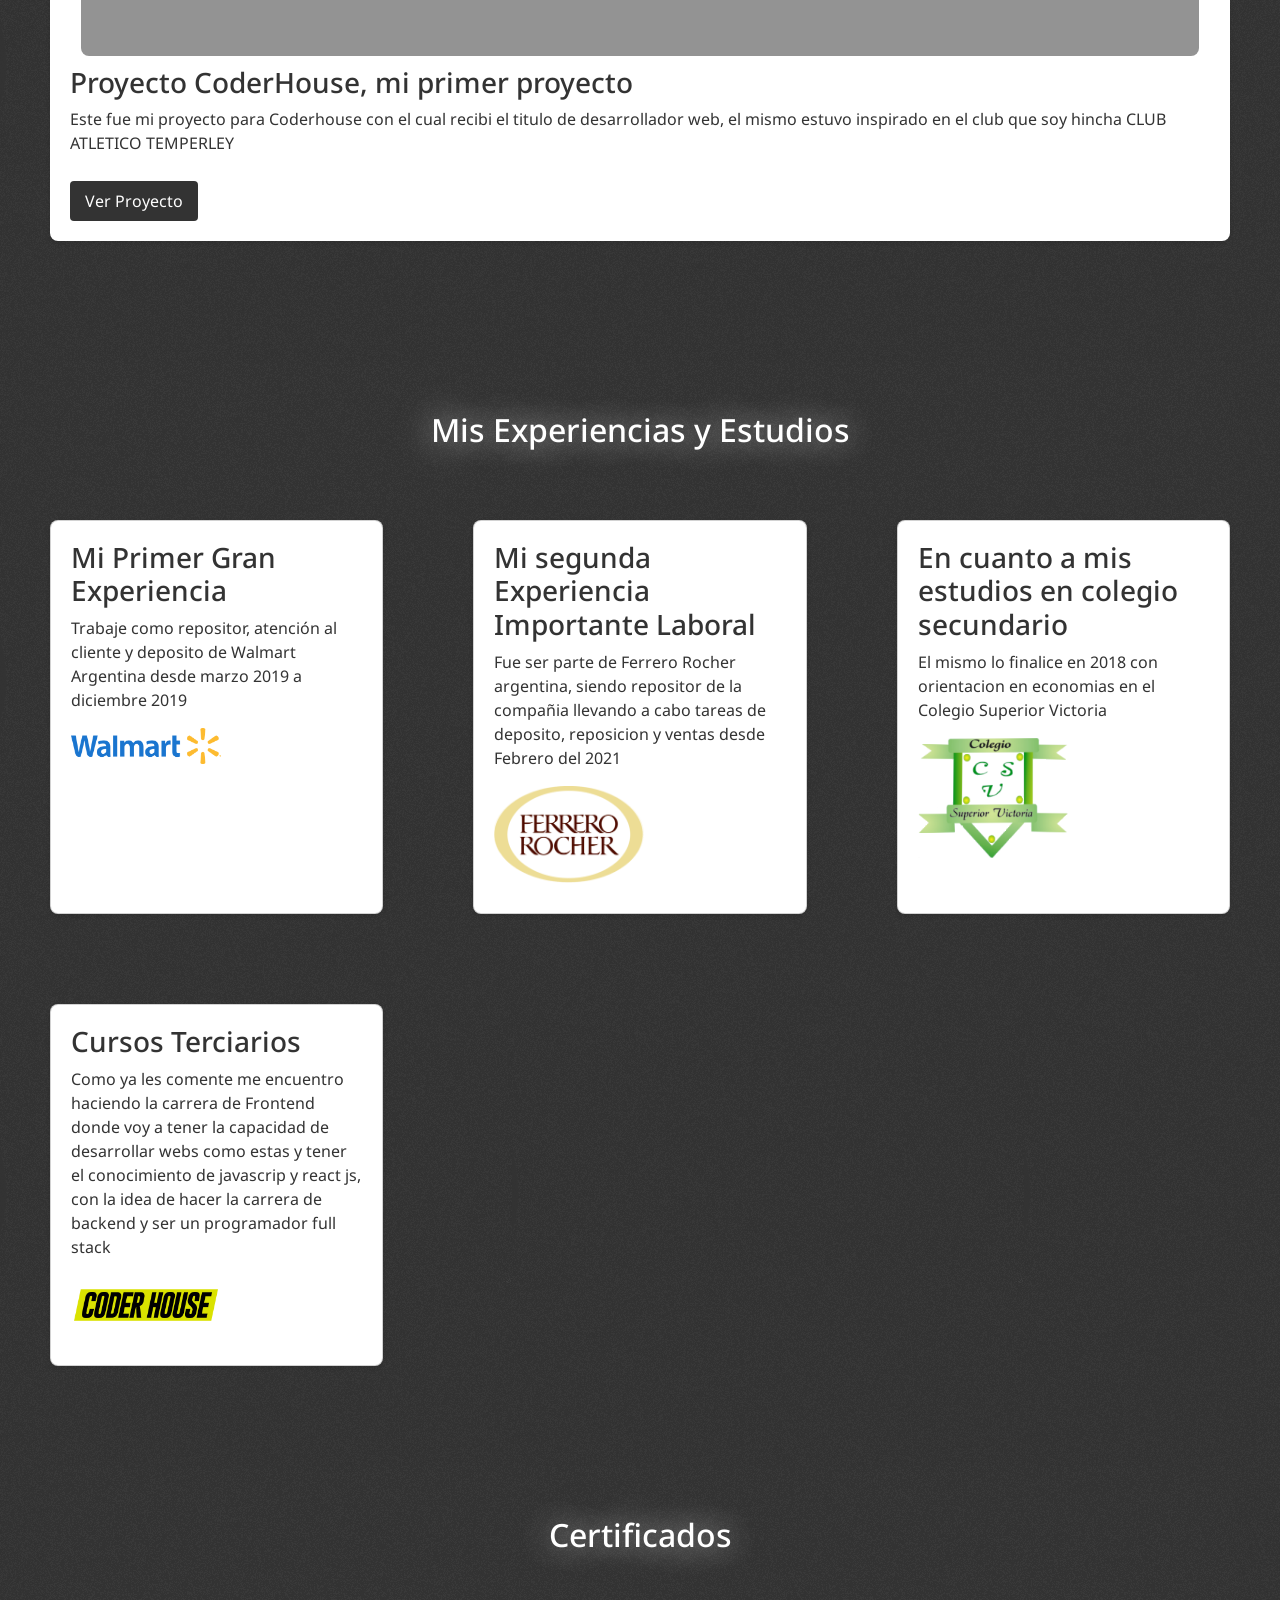
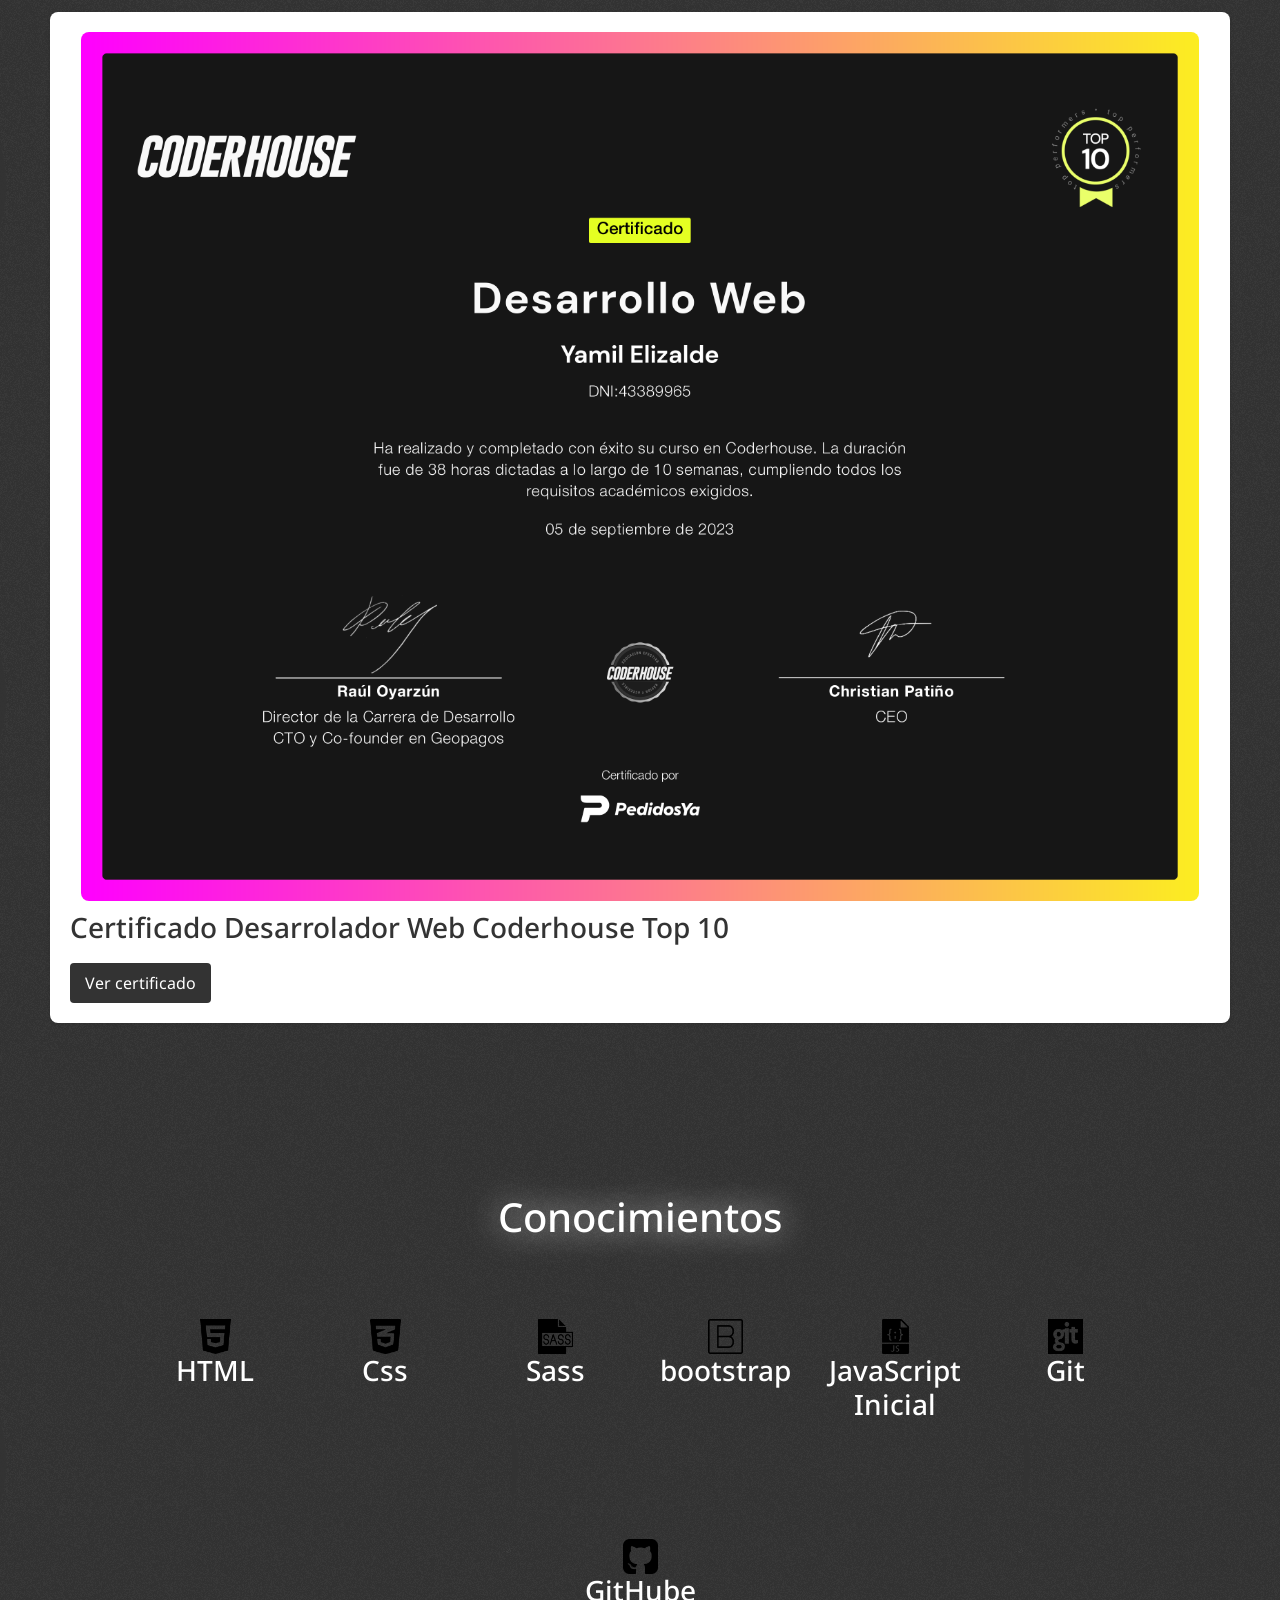
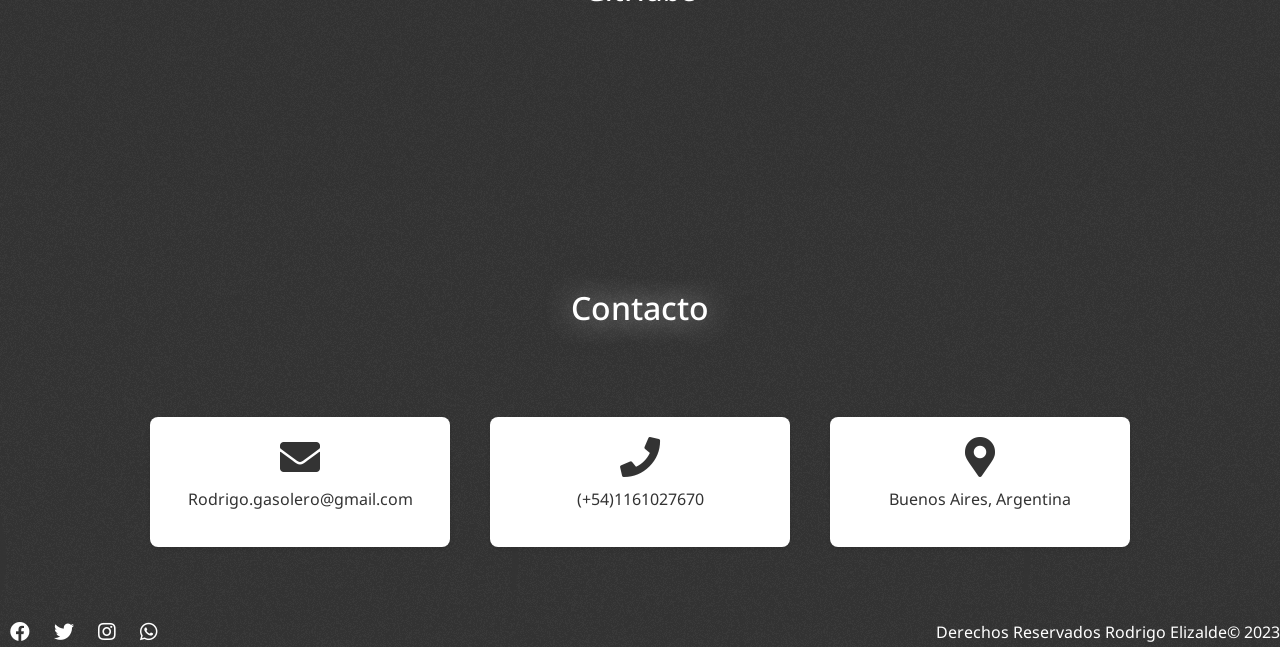
==== commit 8f05b970: "arreglos" ====
--- a/index.html
+++ b/index.html
@@ -57,7 +57,7 @@
             </section>
      </main>
             <section id="proyectos">
-                <h2>Mis Proyectos</h2>
+                <h2 class="textanim">Mis Proyectos</h2>
                 <div class="proyecto">
                     <img src="./img/WhatsApp Image 2023-08-30 at 09.53.12.jpeg" alt="Vista previa del Proyecto 1">
                     <h3>Proyecto CoderHouse, mi primer proyecto</h3>
@@ -66,7 +66,7 @@
                 </div>
             </section>
             <section id="experiencias">
-                <h2>Mis Experiencias y Estudios</h2>
+                <h2 class="textanim">Mis Experiencias y Estudios</h2>
                 <div class="cards-container">
                     <div class="card">
                         <h3>Mi Primer Gran Experiencia</h3>
@@ -92,17 +92,17 @@
                 </div>
             </section>
             <section id="certificados">
-              <h2>Certificados</h2>
+              <h2 class="textanim">Certificados</h2>
               <div class="certificado">
                   <img src="./img/Certificado Desarrollo Web.png" alt="Desarrolador">
                   <h3>Certificado Desarrolador Web Coderhouse Top 10</h3>
                   <a href="https://www.coderhouse.com/certificados/650b39a9020c590019d33fc7?lang" class="btn-ver-proyecto" target="_blank">Ver certificado</a>
               </div>
           </section>
-            <section>
+            <section id="Conocimientos">
                 <div class="fourSection">
                     <div class="fourSectionText">
-                      <h2>Conocimientos</h2>
+                      <h2 class="textanim">Conocimientos</h2>
                     </div>
                     <div class="fourSection-imgConteiner">
                       <div class="fourSection-img">
@@ -137,7 +137,7 @@
                 </div>
               </section>
             <section id="contacto">
-                <h2>Contacto</h2>
+                <h2 class="textanim">Contacto</h2>
                 <div class="contact-container">
                     <div class="contact-info">
                         <i class="fas fa-envelope"></i>
--- a/styles/Styles.css
+++ b/styles/Styles.css
@@ -186,14 +186,14 @@
               transform: rotate(2deg);
     }
   }
-#proyectos {
+#proyectos, h2{
     background-color: #333; 
     background-image: url('../img/noise.png'); 
     background-repeat: repeat; 
     padding: 50px;
     text-align: center;
-}
-
+    color: white;
+}
 .proyecto {
     background-color: #fff;
     border-radius: 8px;
@@ -232,12 +232,13 @@
     text-decoration: none;
 }
 
-#certificados {
+#certificados, h2 {
     background-color: #333; 
     background-image: url('../img/noise.png'); 
     background-repeat: repeat; 
     padding: 50px;
     text-align: center;
+    color: white;
 }
 
 .certificado {
@@ -276,6 +277,9 @@
 }
 
 #experiencias {
+    background-color: #333; 
+    background-image: url('../img/noise.png'); 
+    background-repeat: repeat; 
     padding: 50px;
     text-align: center;
 }
@@ -317,6 +321,13 @@
         transform: translateX(5px);
     }
 }
+#Conocimientos{
+    background-color: #333; 
+    background-image: url('../img/noise.png'); 
+    background-repeat: repeat; 
+    padding: 50px;
+    text-align: center;
+}
 .fourSection{
     display: flex;
     flex-wrap: wrap;
@@ -329,35 +340,34 @@
 .fourSection h2{
     font-family: 'Noto Sans', sans-serif;
     font-size: 40px;
-}
-
-.fourSection-imgConteiner{
+    color: #ffffff;
+}
+
+.fourSection h3 {
+    color: white;
+}
+.fourSection-imgConteiner {
     display: flex;
     flex-direction: row;
     flex-wrap: wrap;
-    align-items: center;
+    align-items: flex-start;
     justify-content: center;
-    
-    
-}
-
-.fourSection-img{
-    padding: 10px; 
+}
+
+.fourSection-img {
+    padding: 10px;
     display: flex;
     flex-direction: column;
-    flex-wrap: wrap;
-    justify-content: center;
-    align-items: center;
-    height: 150px;
+    align-items: center;
+    min-height: 200px;
     width: 150px;
-    
-}
-
-.fourSection-img img{
+    text-align: center;
+    margin: 10px; 
+}
+
+.fourSection-img img {
     width: 35px;
     height: 35px;
-
-   
 }
 #contacto {
     background-color: #333;
@@ -412,6 +422,10 @@
     margin: 0 10px;
     text-decoration: none;
 }
+.textanim{-webkit-animation:text-flicker-in-glow 1.35s linear both;animation:text-flicker-in-glow 1.35s linear both}
+@-webkit-keyframes text-flicker-in-glow{0%{opacity:0}10%{opacity:0;text-shadow:none}10.1%{opacity:1;text-shadow:none}10.2%{opacity:0;text-shadow:none}20%{opacity:0;text-shadow:none}20.1%{opacity:1;text-shadow:0 0 30px rgba(255,255,255,.25)}20.6%{opacity:0;text-shadow:none}30%{opacity:0;text-shadow:none}30.1%{opacity:1;text-shadow:0 0 30px rgba(255,255,255,.45),0 0 60px rgba(255,255,255,.25)}30.5%{opacity:1;text-shadow:0 0 30px rgba(255,255,255,.45),0 0 60px rgba(255,255,255,.25)}30.6%{opacity:0;text-shadow:none}45%{opacity:0;text-shadow:none}45.1%{opacity:1;text-shadow:0 0 30px rgba(255,255,255,.45),0 0 60px rgba(255,255,255,.25)}50%{opacity:1;text-shadow:0 0 30px rgba(255,255,255,.45),0 0 60px rgba(255,255,255,.25)}55%{opacity:1;text-shadow:0 0 30px rgba(255,255,255,.45),0 0 60px rgba(255,255,255,.25)}55.1%{opacity:0;text-shadow:none}57%{opacity:0;text-shadow:none}57.1%{opacity:1;text-shadow:0 0 30px rgba(255,255,255,.55),0 0 60px rgba(255,255,255,.35)}60%{opacity:1;text-shadow:0 0 30px rgba(255,255,255,.55),0 0 60px rgba(255,255,255,.35)}60.1%{opacity:0;text-shadow:none}65%{opacity:0;text-shadow:none}65.1%{opacity:1;text-shadow:0 0 30px rgba(255,255,255,.55),0 0 60px rgba(255,255,255,.35),0 0 100px rgba(255,255,255,.1)}75%{opacity:1;text-shadow:0 0 30px rgba(255,255,255,.55),0 0 60px rgba(255,255,255,.35),0 0 100px rgba(255,255,255,.1)}75.1%{opacity:0;text-shadow:none}77%{opacity:0;text-shadow:none}77.1%{opacity:1;text-shadow:0 0 30px rgba(255,255,255,.55),0 0 60px rgba(255,255,255,.4),0 0 110px rgba(255,255,255,.2),0 0 100px rgba(255,255,255,.1)}85%{opacity:1;text-shadow:0 0 30px rgba(255,255,255,.55),0 0 60px rgba(255,255,255,.4),0 0 110px rgba(255,255,255,.2),0 0 100px rgba(255,255,255,.1)}85.1%{opacity:0;text-shadow:none}86%{opacity:0;text-shadow:none}86.1%{opacity:1;text-shadow:0 0 30px rgba(255,255,255,.6),0 0 60px rgba(255,255,255,.45),0 0 110px rgba(255,255,255,.25),0 0 100px rgba(255,255,255,.1)}100%{opacity:1;text-shadow:0 0 30px rgba(255,255,255,.6),0 0 60px rgba(255,255,255,.45),0 0 110px rgba(255,255,255,.25),0 0 100px rgba(255,255,255,.1)}}@keyframes text-flicker-in-glow{0%{opacity:0}10%{opacity:0;text-shadow:none}10.1%{opacity:1;text-shadow:none}10.2%{opacity:0;text-shadow:none}20%{opacity:0;text-shadow:none}20.1%{opacity:1;text-shadow:0 0 30px rgba(255,255,255,.25)}20.6%{opacity:0;text-shadow:none}30%{opacity:0;text-shadow:none}30.1%{opacity:1;text-shadow:0 0 30px rgba(255,255,255,.45),0 0 60px rgba(255,255,255,.25)}30.5%{opacity:1;text-shadow:0 0 30px rgba(255,255,255,.45),0 0 60px rgba(255,255,255,.25)}30.6%{opacity:0;text-shadow:none}45%{opacity:0;text-shadow:none}45.1%{opacity:1;text-shadow:0 0 30px rgba(255,255,255,.45),0 0 60px rgba(255,255,255,.25)}50%{opacity:1;text-shadow:0 0 30px rgba(255,255,255,.45),0 0 60px rgba(255,255,255,.25)}55%{opacity:1;text-shadow:0 0 30px rgba(255,255,255,.45),0 0 60px rgba(255,255,255,.25)}55.1%{opacity:0;text-shadow:none}57%{opacity:0;text-shadow:none}57.1%{opacity:1;text-shadow:0 0 30px rgba(255,255,255,.55),0 0 60px rgba(255,255,255,.35)}60%{opacity:1;text-shadow:0 0 30px rgba(255,255,255,.55),0 0 60px rgba(255,255,255,.35)}60.1%{opacity:0;text-shadow:none}65%{opacity:0;text-shadow:none}65.1%{opacity:1;text-shadow:0 0 30px rgba(255,255,255,.55),0 0 60px rgba(255,255,255,.35),0 0 100px rgba(255,255,255,.1)}75%{opacity:1;text-shadow:0 0 30px rgba(255,255,255,.55),0 0 60px rgba(255,255,255,.35),0 0 100px rgba(255,255,255,.1)}75.1%{opacity:0;text-shadow:none}77%{opacity:0;text-shadow:none}77.1%{opacity:1;text-shadow:0 0 30px rgba(255,255,255,.55),0 0 60px rgba(255,255,255,.4),0 0 110px rgba(255,255,255,.2),0 0 100px rgba(255,255,255,.1)}85%{opacity:1;text-shadow:0 0 30px rgba(255,255,255,.55),0 0 60px rgba(255,255,255,.4),0 0 110px rgba(255,255,255,.2),0 0 100px rgba(255,255,255,.1)}85.1%{opacity:0;text-shadow:none}86%{opacity:0;text-shadow:none}86.1%{opacity:1;text-shadow:0 0 30px rgba(255,255,255,.6),0 0 60px rgba(255,255,255,.45),0 0 110px rgba(255,255,255,.25),0 0 100px rgba(255,255,255,.1)}100%{opacity:1;text-shadow:0 0 30px rgba(255,255,255,.6),0 0 60px rgba(255,255,255,.45),0 0 110px rgba(255,255,255,.25),0 0 100px rgba(255,255,255,.1)}}
+
+
 
 @media (max-width: 768px) {
     .footer-content {
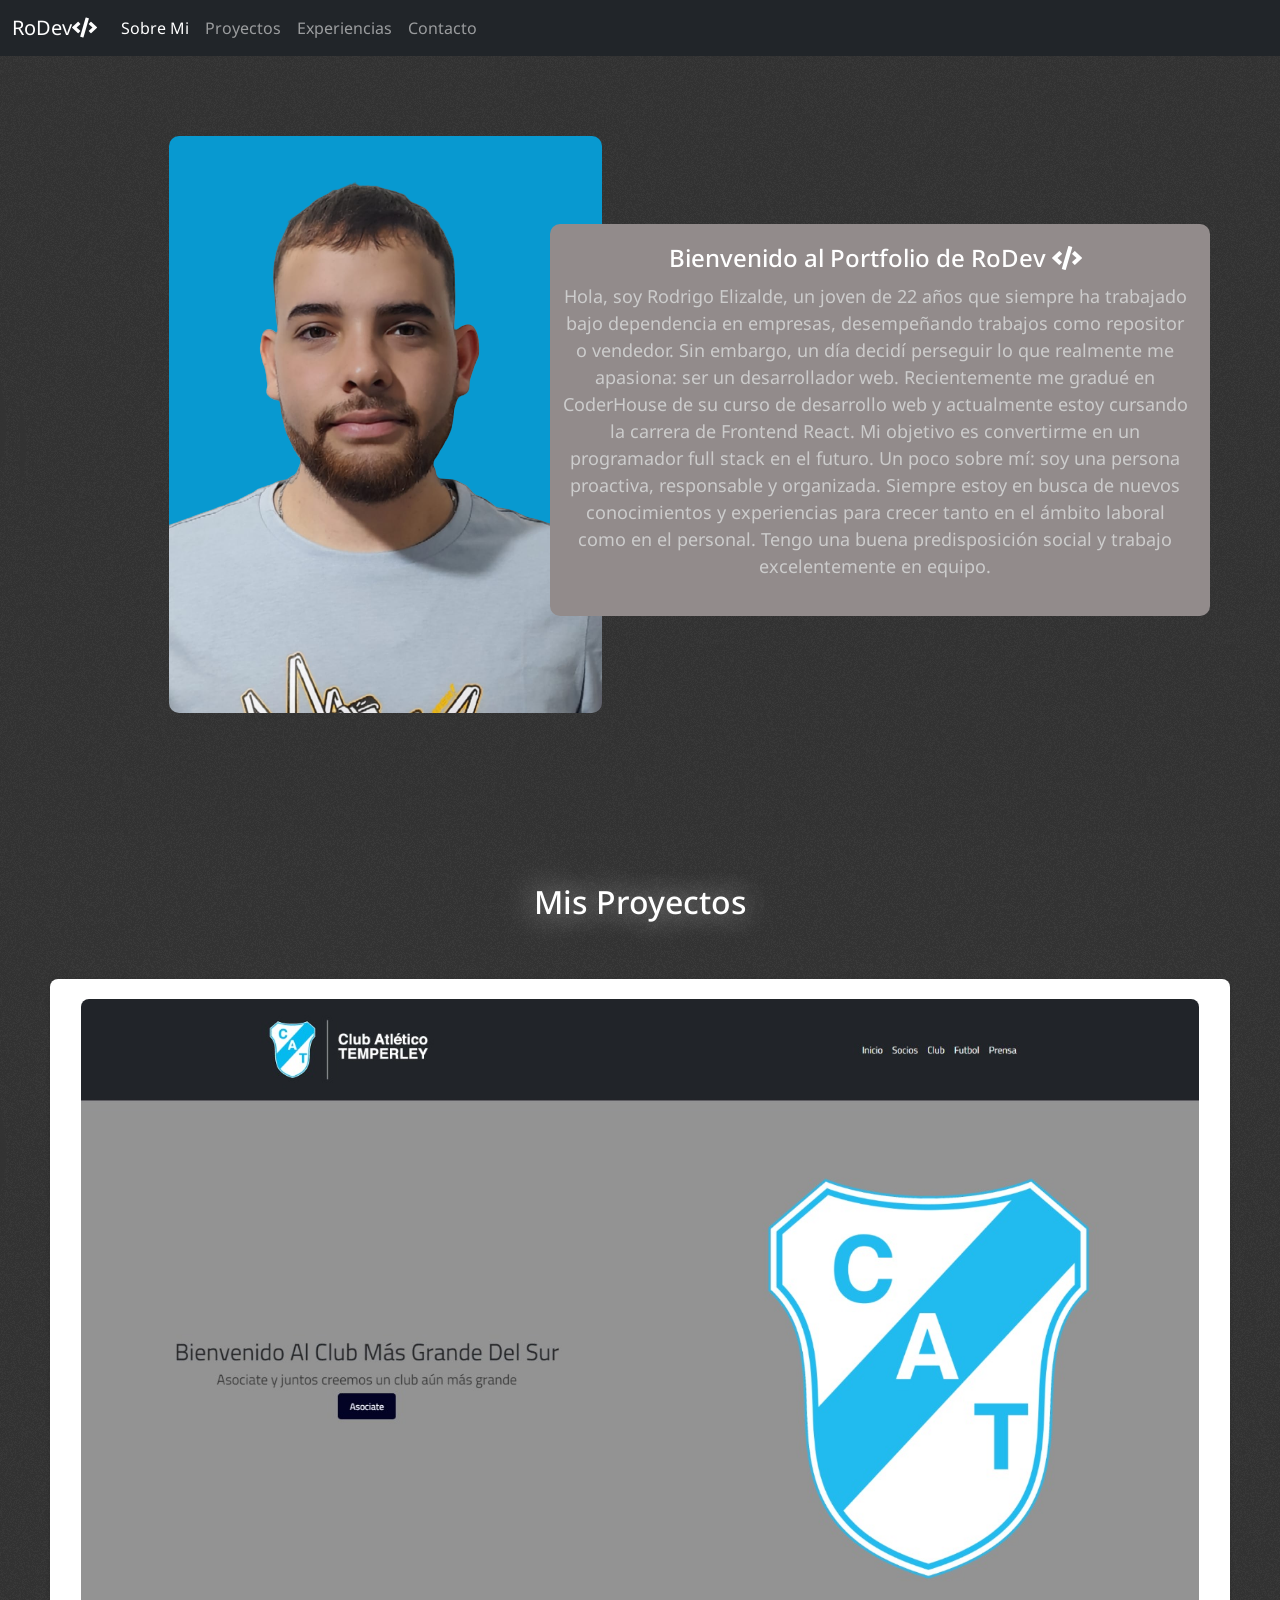
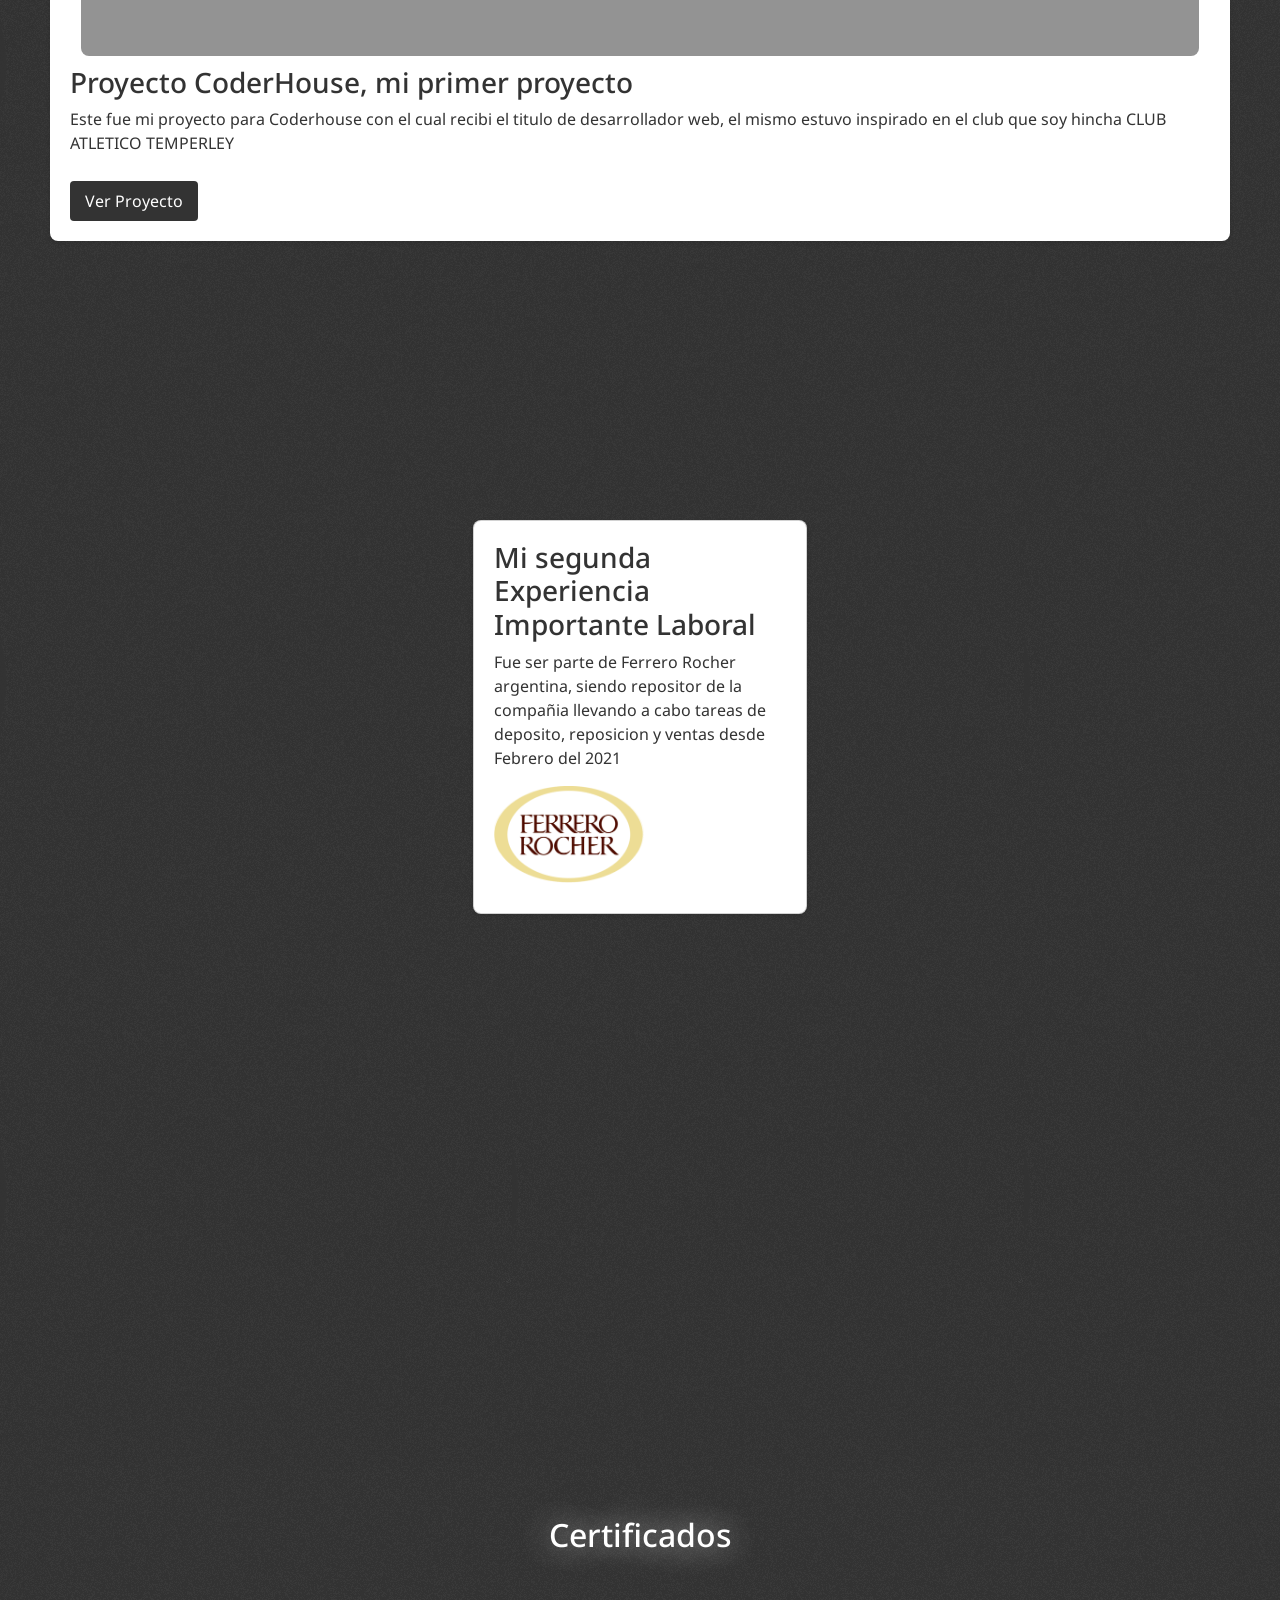
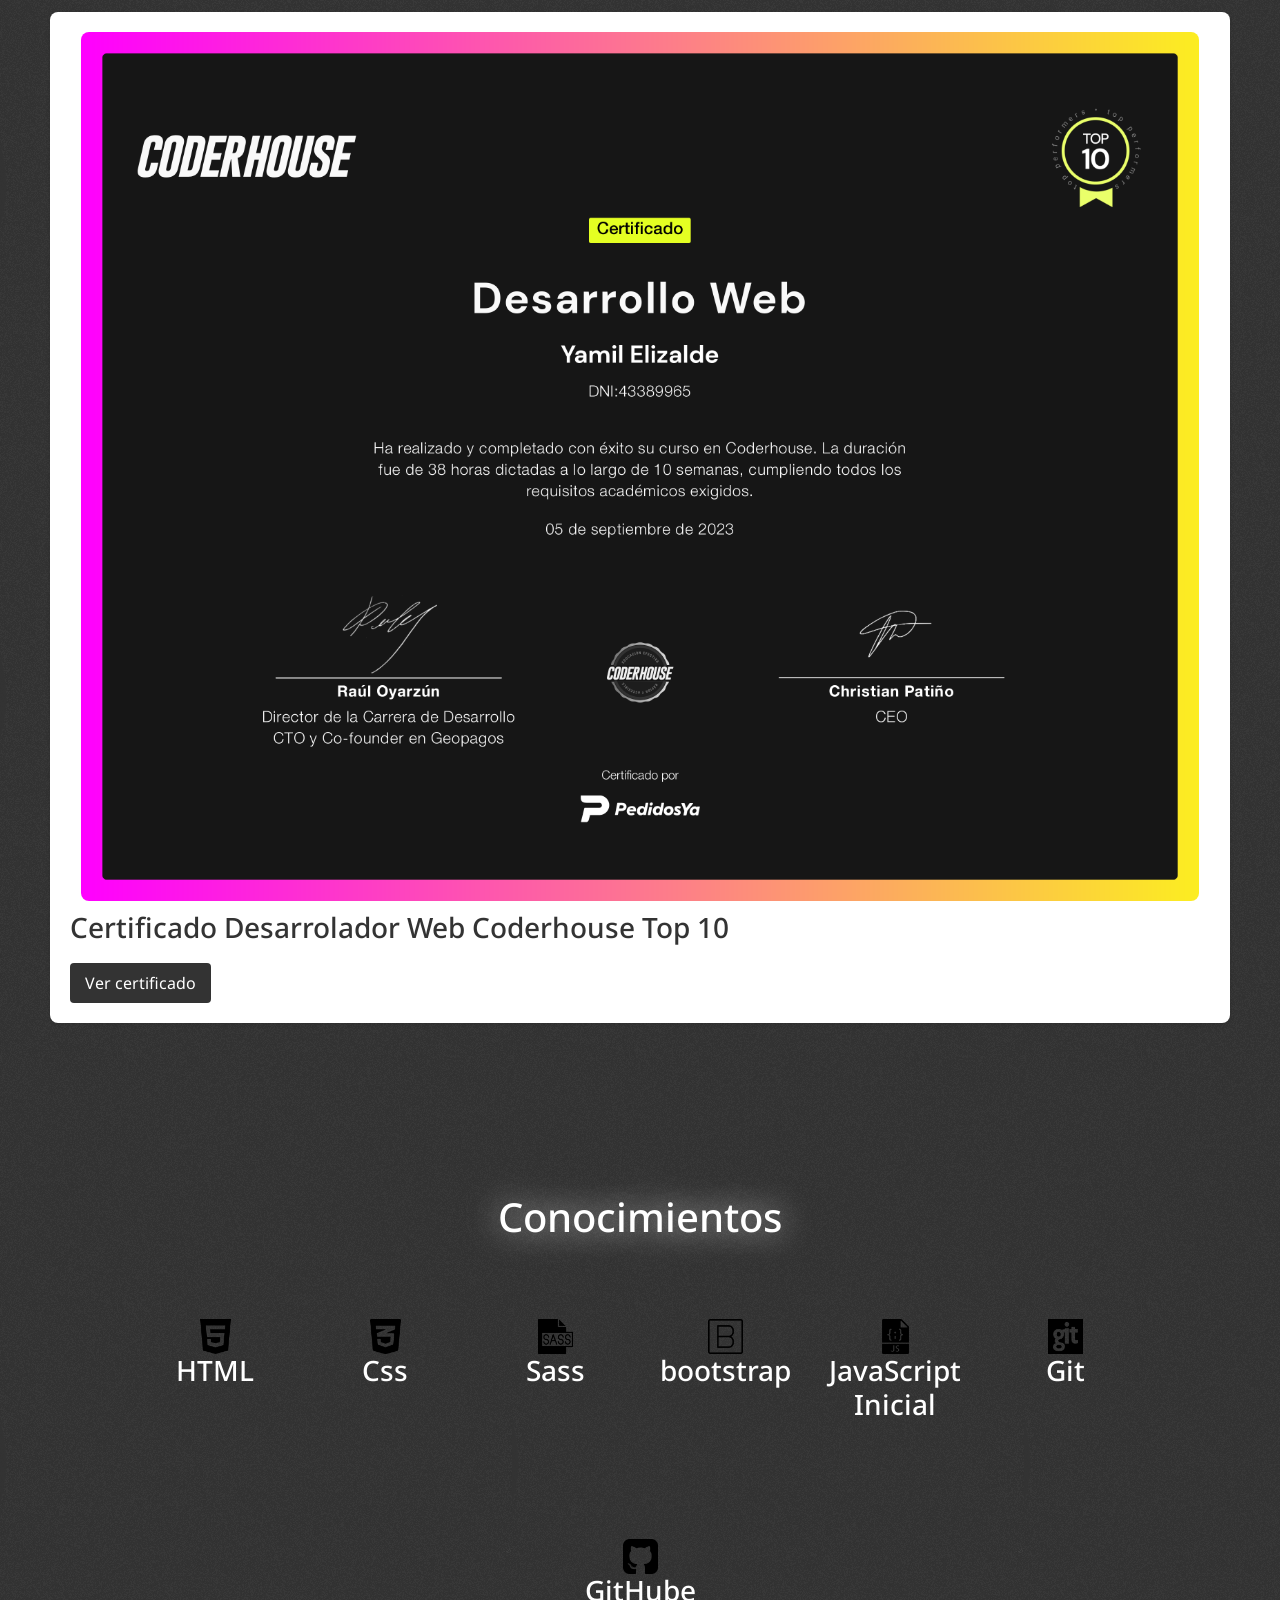
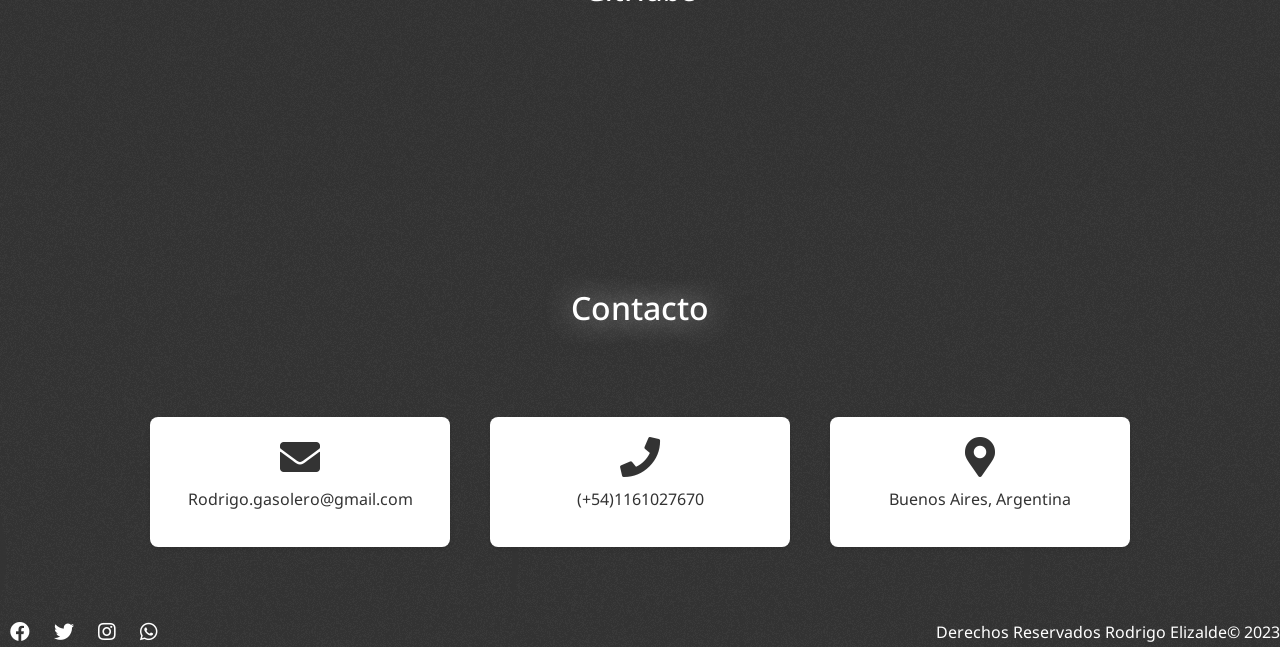
==== commit 3c2c35ab: "s" ====
--- a/index.html
+++ b/index.html
@@ -62,7 +62,7 @@
                     <img src="./img/WhatsApp Image 2023-08-30 at 09.53.12.jpeg" alt="Vista previa del Proyecto 1">
                     <h3>Proyecto CoderHouse, mi primer proyecto</h3>
                     <p>Este fue mi proyecto para Coderhouse con el cual recibi el titulo de desarrollador web, el mismo estuvo inspirado en el club que soy hincha CLUB ATLETICO TEMPERLEY</p>
-                    <a href="https://roddman23.github.io/preentrega/" class="btn-ver-proyecto" target="_blank">Ver Proyecto</a>
+                    <a href="https://roddman23.github.io/PaginaTemperley/" class="btn-ver-proyecto" target="_blank">Ver Proyecto</a>
                 </div>
             </section>
             <section id="experiencias">
@@ -153,9 +153,6 @@
                     </div>
                 </div>
             </section>
-     <script src="https://cdn.jsdelivr.net/npm/bootstrap@5.0.2/dist/js/bootstrap.min.js" integrity="sha384-cVKIPhGWiC2Al4u+LWgxfKTRIcfu0JTxR+EQDz/bgldoEyl4H0zUF0QKbrJ0EcQF" 
-     crossorigin="anonymous"></script>
-     <script src="/script.js"></script>
      <footer>
         <footer>
             <div class="footer-content">
@@ -168,5 +165,9 @@
                 <p>Derechos Reservados Rodrigo Elizalde&copy; 2023</p>
             </div>
         </footer>
+        <button id="scrollToTopBtn">↥</button>
+        <script src="https://cdn.jsdelivr.net/npm/bootstrap@5.0.2/dist/js/bootstrap.min.js" integrity="sha384-cVKIPhGWiC2Al4u+LWgxfKTRIcfu0JTxR+EQDz/bgldoEyl4H0zUF0QKbrJ0EcQF" 
+        crossorigin="anonymous"></script>
+        <script src="/script.js"></script>
 </body>
 </html>
--- a/styles/Styles.css
+++ b/styles/Styles.css
@@ -425,7 +425,22 @@
 .textanim{-webkit-animation:text-flicker-in-glow 1.35s linear both;animation:text-flicker-in-glow 1.35s linear both}
 @-webkit-keyframes text-flicker-in-glow{0%{opacity:0}10%{opacity:0;text-shadow:none}10.1%{opacity:1;text-shadow:none}10.2%{opacity:0;text-shadow:none}20%{opacity:0;text-shadow:none}20.1%{opacity:1;text-shadow:0 0 30px rgba(255,255,255,.25)}20.6%{opacity:0;text-shadow:none}30%{opacity:0;text-shadow:none}30.1%{opacity:1;text-shadow:0 0 30px rgba(255,255,255,.45),0 0 60px rgba(255,255,255,.25)}30.5%{opacity:1;text-shadow:0 0 30px rgba(255,255,255,.45),0 0 60px rgba(255,255,255,.25)}30.6%{opacity:0;text-shadow:none}45%{opacity:0;text-shadow:none}45.1%{opacity:1;text-shadow:0 0 30px rgba(255,255,255,.45),0 0 60px rgba(255,255,255,.25)}50%{opacity:1;text-shadow:0 0 30px rgba(255,255,255,.45),0 0 60px rgba(255,255,255,.25)}55%{opacity:1;text-shadow:0 0 30px rgba(255,255,255,.45),0 0 60px rgba(255,255,255,.25)}55.1%{opacity:0;text-shadow:none}57%{opacity:0;text-shadow:none}57.1%{opacity:1;text-shadow:0 0 30px rgba(255,255,255,.55),0 0 60px rgba(255,255,255,.35)}60%{opacity:1;text-shadow:0 0 30px rgba(255,255,255,.55),0 0 60px rgba(255,255,255,.35)}60.1%{opacity:0;text-shadow:none}65%{opacity:0;text-shadow:none}65.1%{opacity:1;text-shadow:0 0 30px rgba(255,255,255,.55),0 0 60px rgba(255,255,255,.35),0 0 100px rgba(255,255,255,.1)}75%{opacity:1;text-shadow:0 0 30px rgba(255,255,255,.55),0 0 60px rgba(255,255,255,.35),0 0 100px rgba(255,255,255,.1)}75.1%{opacity:0;text-shadow:none}77%{opacity:0;text-shadow:none}77.1%{opacity:1;text-shadow:0 0 30px rgba(255,255,255,.55),0 0 60px rgba(255,255,255,.4),0 0 110px rgba(255,255,255,.2),0 0 100px rgba(255,255,255,.1)}85%{opacity:1;text-shadow:0 0 30px rgba(255,255,255,.55),0 0 60px rgba(255,255,255,.4),0 0 110px rgba(255,255,255,.2),0 0 100px rgba(255,255,255,.1)}85.1%{opacity:0;text-shadow:none}86%{opacity:0;text-shadow:none}86.1%{opacity:1;text-shadow:0 0 30px rgba(255,255,255,.6),0 0 60px rgba(255,255,255,.45),0 0 110px rgba(255,255,255,.25),0 0 100px rgba(255,255,255,.1)}100%{opacity:1;text-shadow:0 0 30px rgba(255,255,255,.6),0 0 60px rgba(255,255,255,.45),0 0 110px rgba(255,255,255,.25),0 0 100px rgba(255,255,255,.1)}}@keyframes text-flicker-in-glow{0%{opacity:0}10%{opacity:0;text-shadow:none}10.1%{opacity:1;text-shadow:none}10.2%{opacity:0;text-shadow:none}20%{opacity:0;text-shadow:none}20.1%{opacity:1;text-shadow:0 0 30px rgba(255,255,255,.25)}20.6%{opacity:0;text-shadow:none}30%{opacity:0;text-shadow:none}30.1%{opacity:1;text-shadow:0 0 30px rgba(255,255,255,.45),0 0 60px rgba(255,255,255,.25)}30.5%{opacity:1;text-shadow:0 0 30px rgba(255,255,255,.45),0 0 60px rgba(255,255,255,.25)}30.6%{opacity:0;text-shadow:none}45%{opacity:0;text-shadow:none}45.1%{opacity:1;text-shadow:0 0 30px rgba(255,255,255,.45),0 0 60px rgba(255,255,255,.25)}50%{opacity:1;text-shadow:0 0 30px rgba(255,255,255,.45),0 0 60px rgba(255,255,255,.25)}55%{opacity:1;text-shadow:0 0 30px rgba(255,255,255,.45),0 0 60px rgba(255,255,255,.25)}55.1%{opacity:0;text-shadow:none}57%{opacity:0;text-shadow:none}57.1%{opacity:1;text-shadow:0 0 30px rgba(255,255,255,.55),0 0 60px rgba(255,255,255,.35)}60%{opacity:1;text-shadow:0 0 30px rgba(255,255,255,.55),0 0 60px rgba(255,255,255,.35)}60.1%{opacity:0;text-shadow:none}65%{opacity:0;text-shadow:none}65.1%{opacity:1;text-shadow:0 0 30px rgba(255,255,255,.55),0 0 60px rgba(255,255,255,.35),0 0 100px rgba(255,255,255,.1)}75%{opacity:1;text-shadow:0 0 30px rgba(255,255,255,.55),0 0 60px rgba(255,255,255,.35),0 0 100px rgba(255,255,255,.1)}75.1%{opacity:0;text-shadow:none}77%{opacity:0;text-shadow:none}77.1%{opacity:1;text-shadow:0 0 30px rgba(255,255,255,.55),0 0 60px rgba(255,255,255,.4),0 0 110px rgba(255,255,255,.2),0 0 100px rgba(255,255,255,.1)}85%{opacity:1;text-shadow:0 0 30px rgba(255,255,255,.55),0 0 60px rgba(255,255,255,.4),0 0 110px rgba(255,255,255,.2),0 0 100px rgba(255,255,255,.1)}85.1%{opacity:0;text-shadow:none}86%{opacity:0;text-shadow:none}86.1%{opacity:1;text-shadow:0 0 30px rgba(255,255,255,.6),0 0 60px rgba(255,255,255,.45),0 0 110px rgba(255,255,255,.25),0 0 100px rgba(255,255,255,.1)}100%{opacity:1;text-shadow:0 0 30px rgba(255,255,255,.6),0 0 60px rgba(255,255,255,.45),0 0 110px rgba(255,255,255,.25),0 0 100px rgba(255,255,255,.1)}}
 
-
+#scrollToTopBtn {
+    display: none; 
+    position: fixed; 
+    bottom: 20px; 
+    right: 20px;
+    padding: 10px 20px;
+    background-color: #007bff; 
+    color: #fff;
+    border: none;
+    border-radius: 75px;
+    cursor: pointer;
+}
+
+#scrollToTopBtn:hover {
+    background-color: #0056b3;
+}
 
 @media (max-width: 768px) {
     .footer-content {
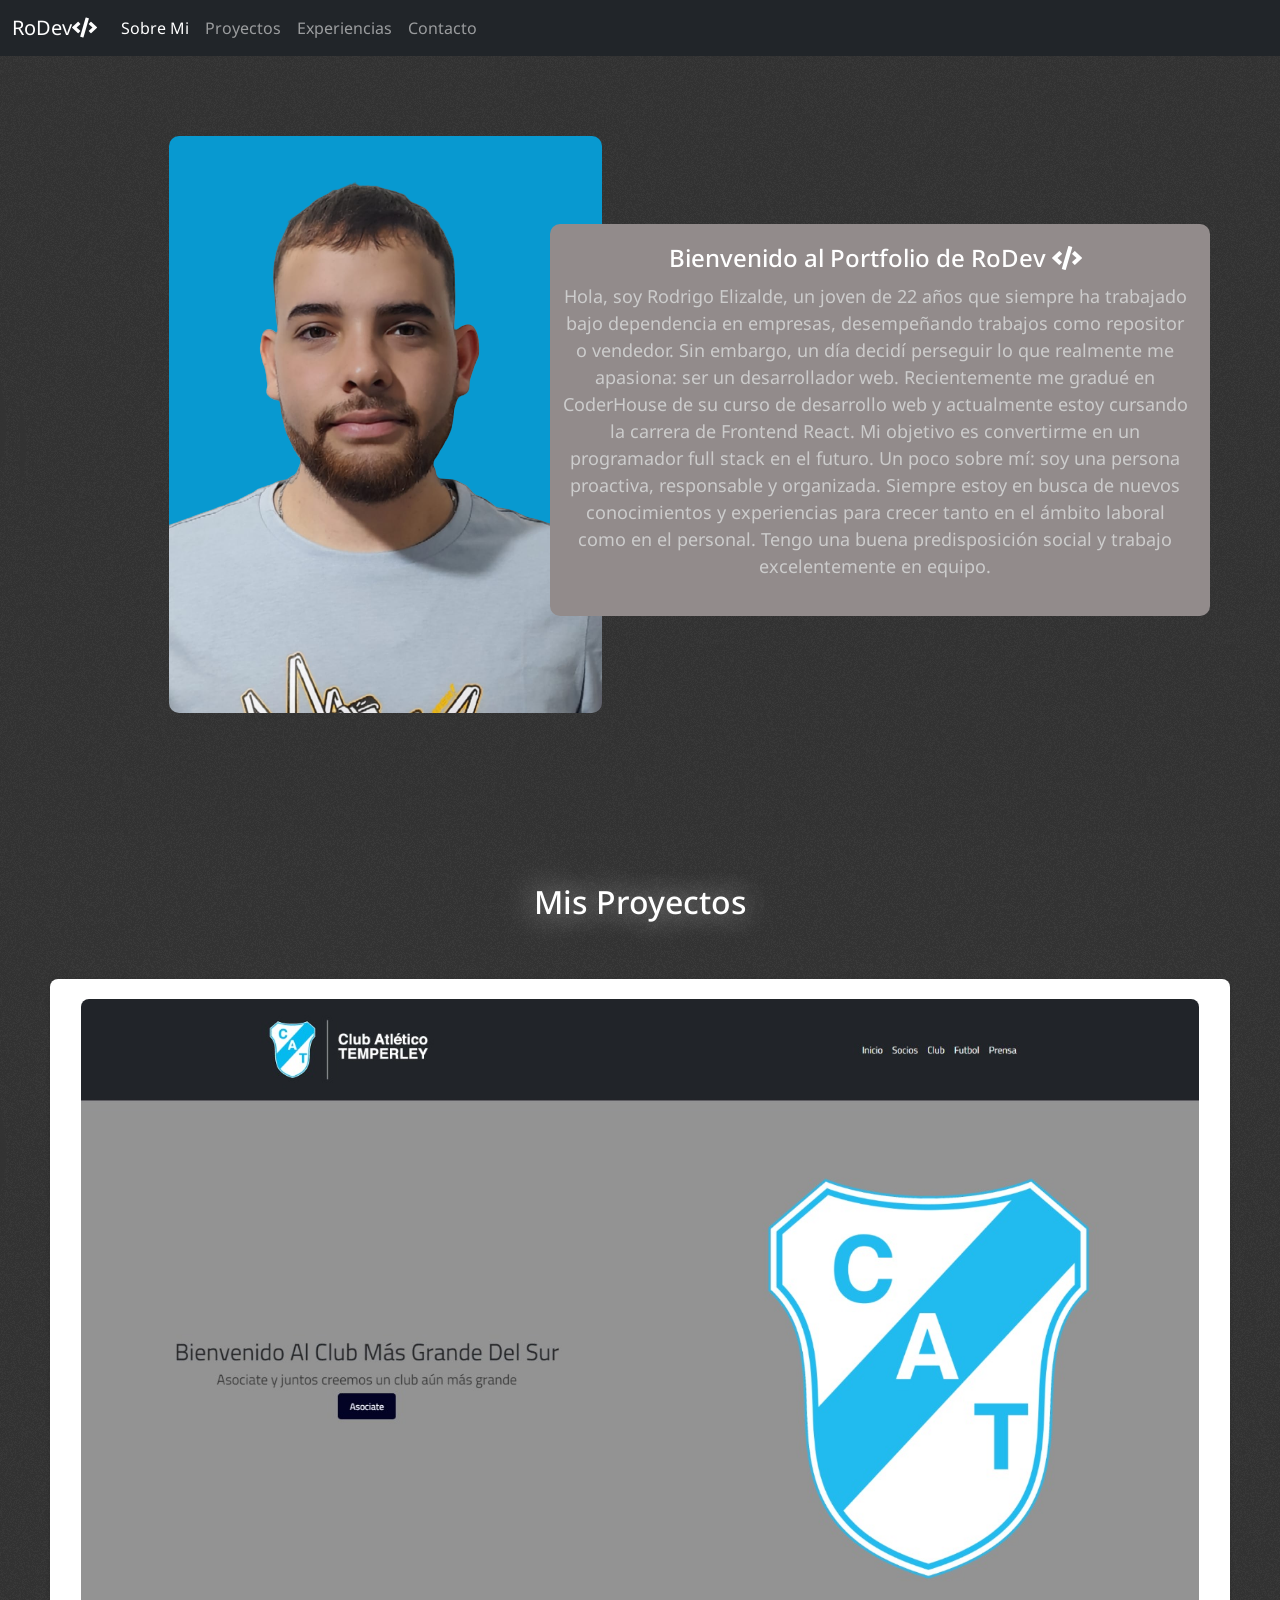
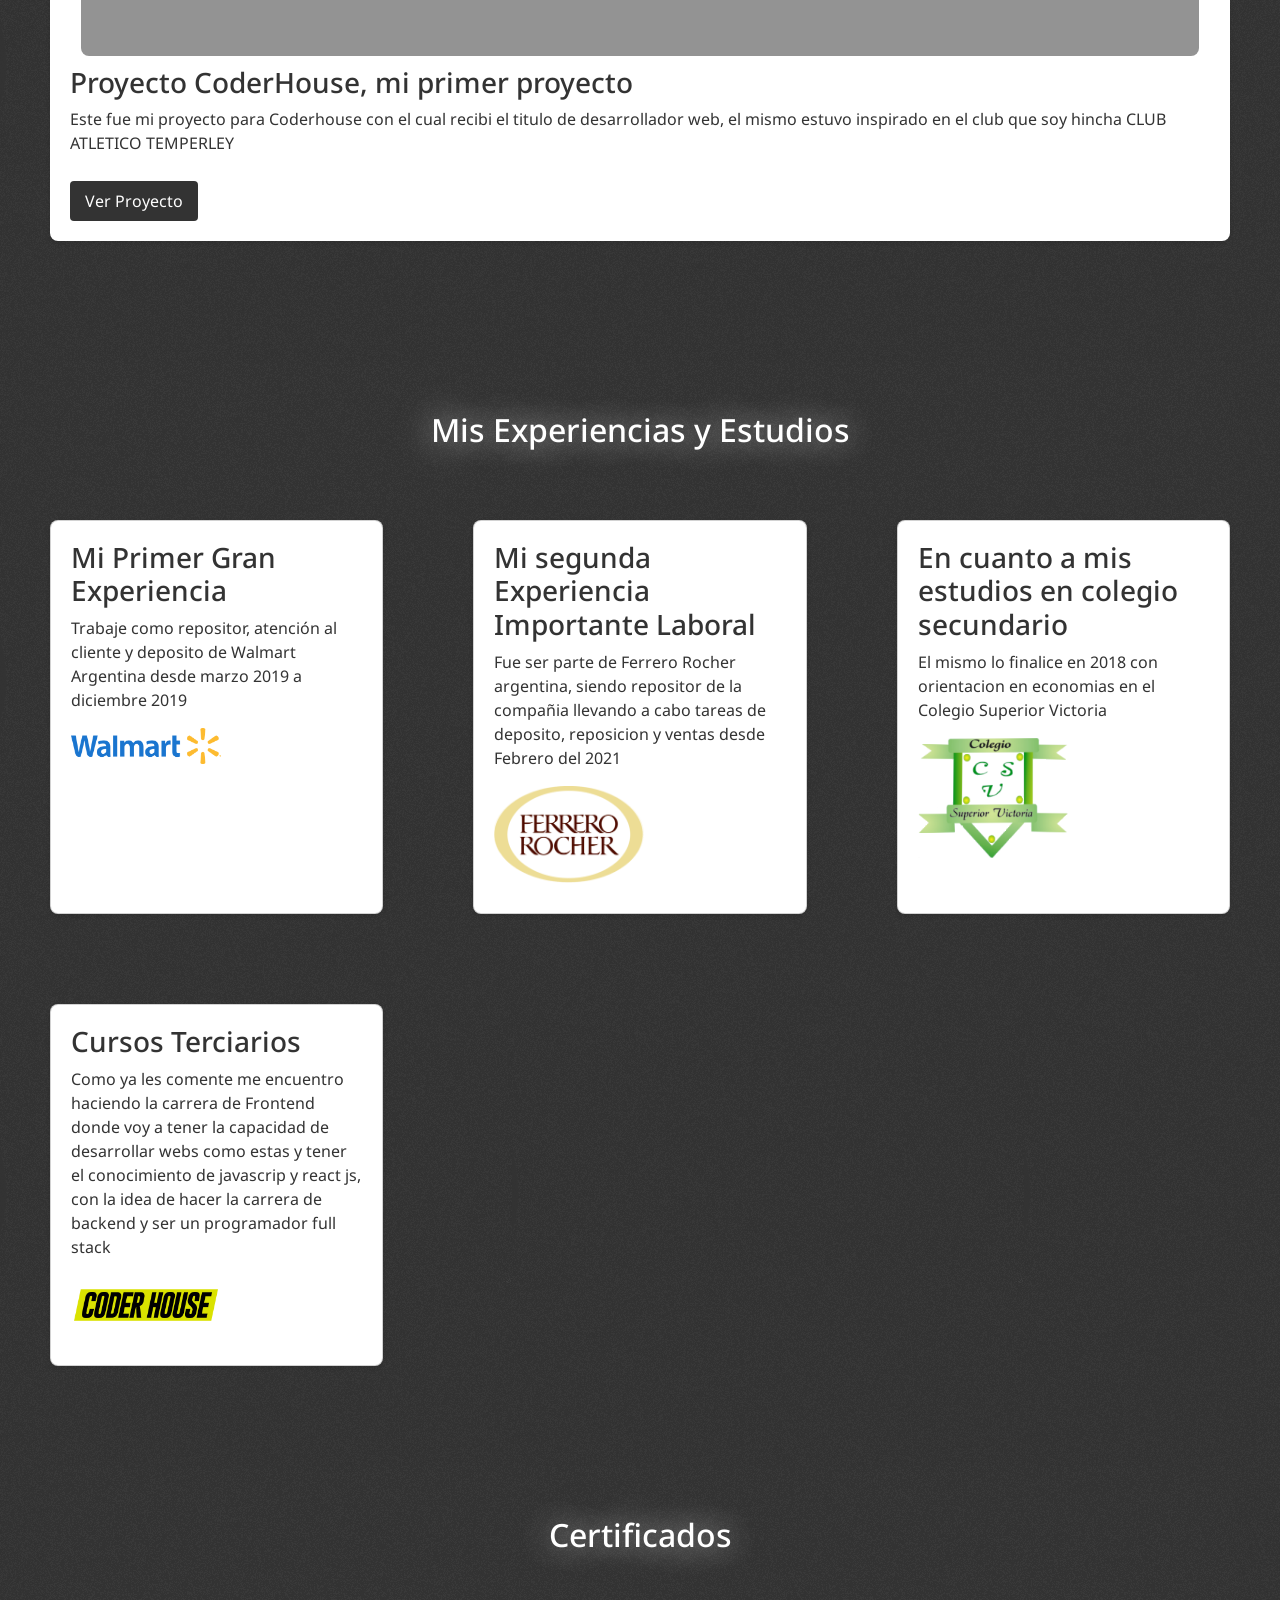
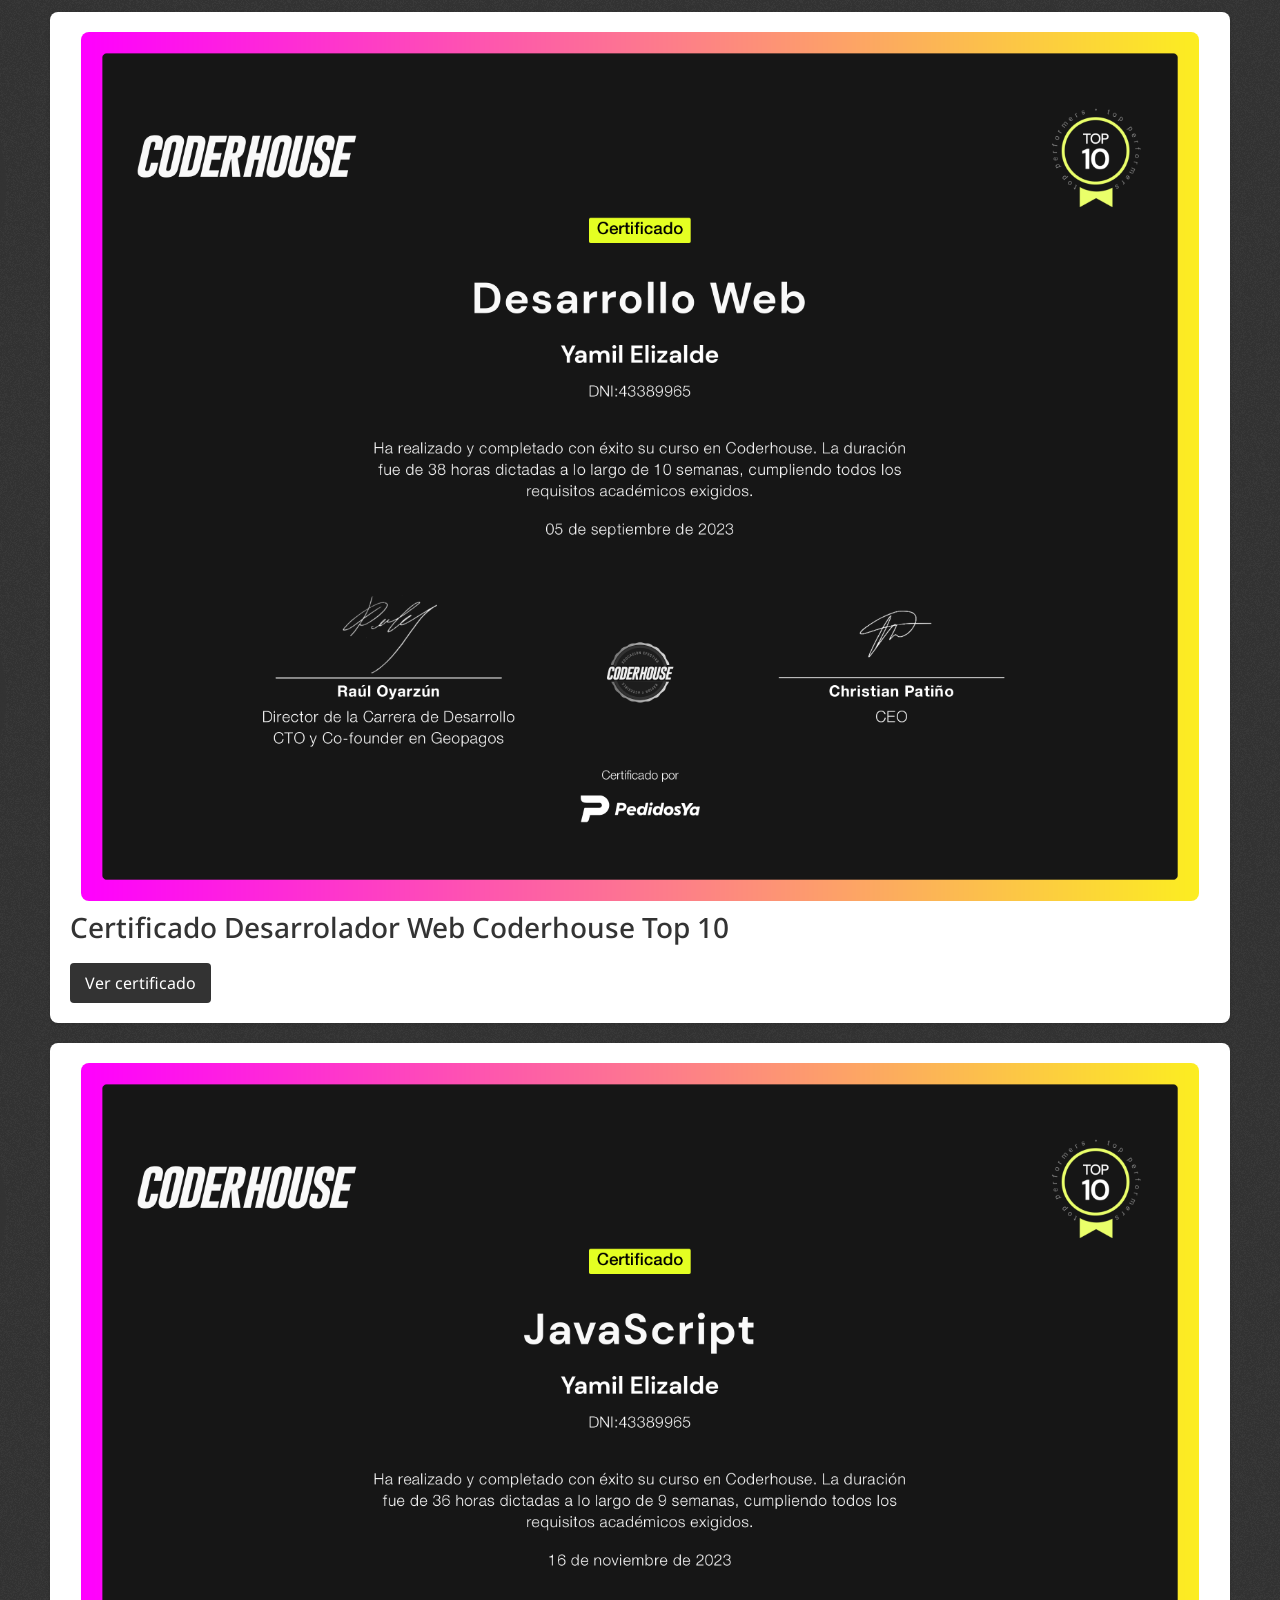
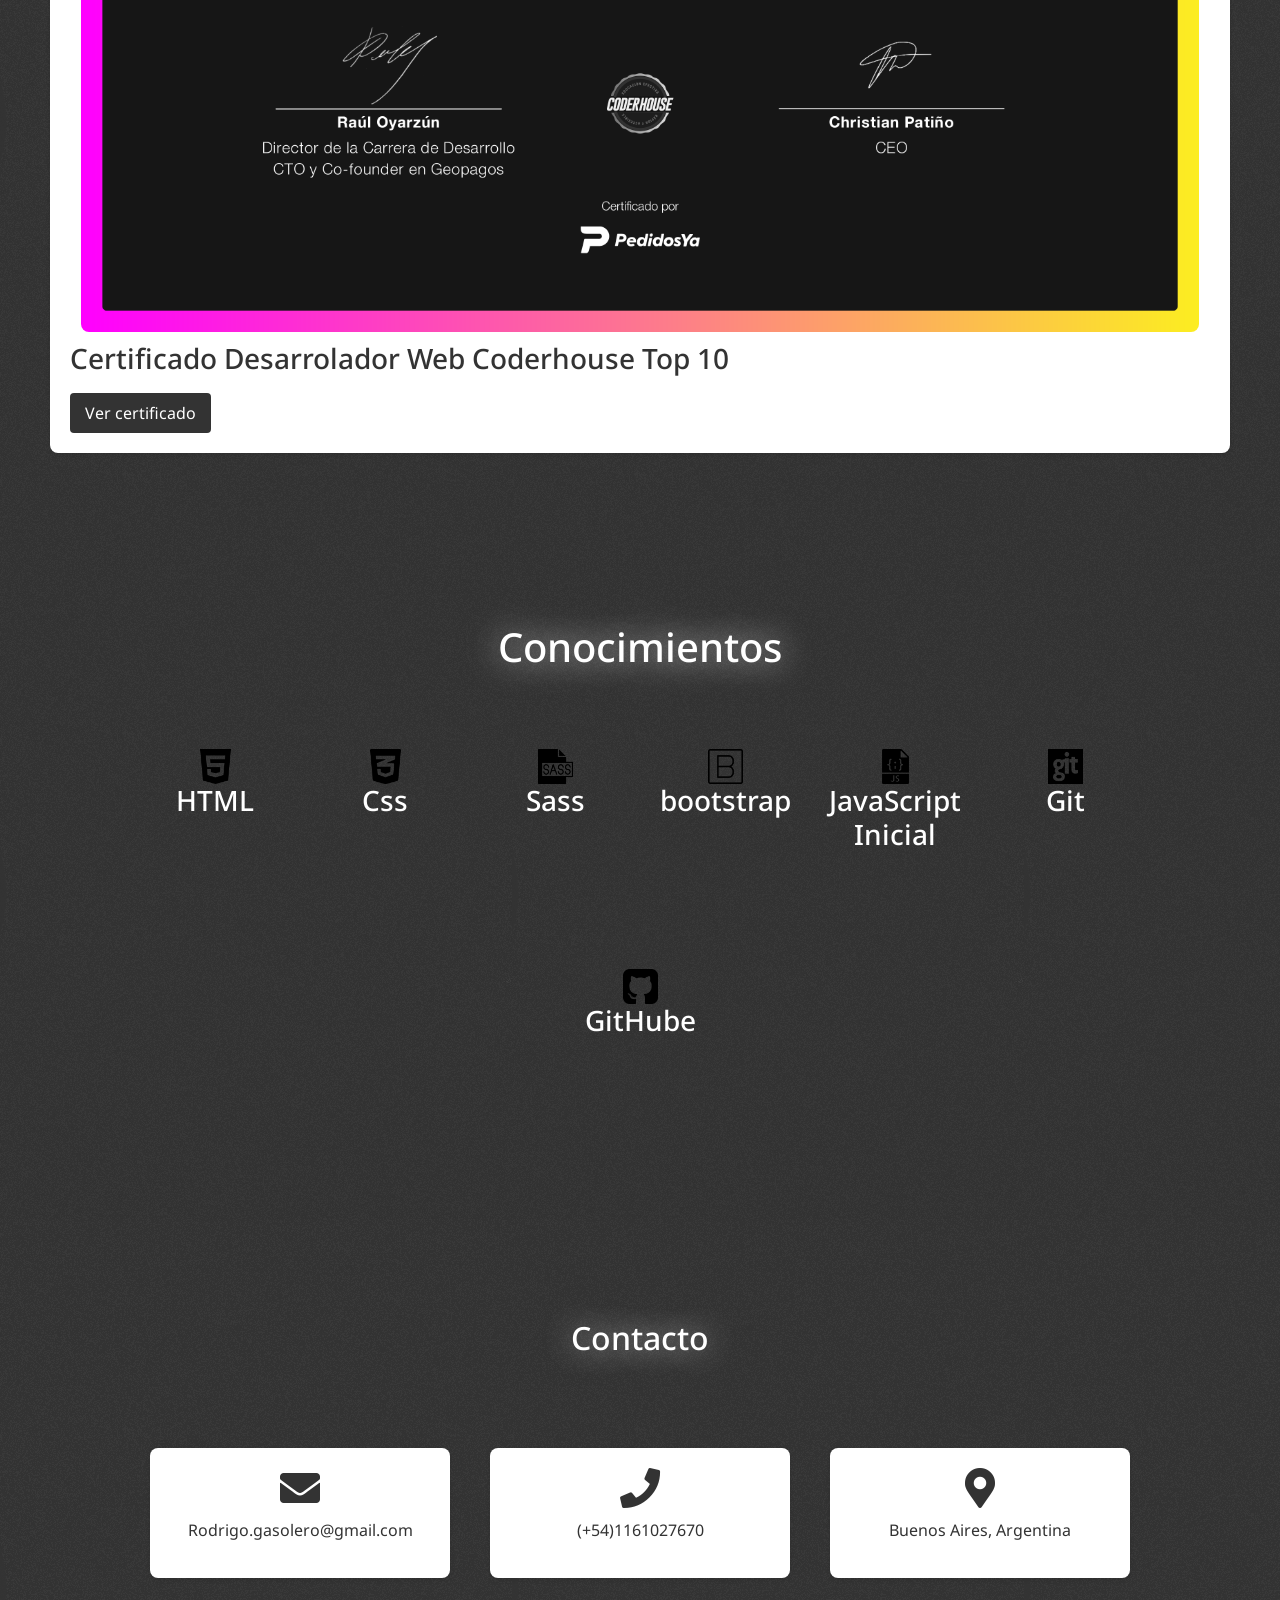
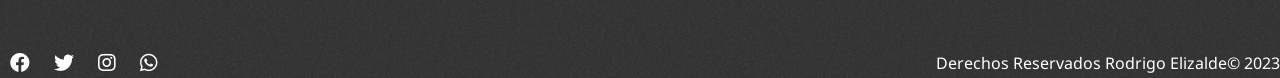
==== commit fcbdda95: "certificado nuevo" ====
--- a/index.html
+++ b/index.html
@@ -98,6 +98,11 @@
                   <h3>Certificado Desarrolador Web Coderhouse Top 10</h3>
                   <a href="https://www.coderhouse.com/certificados/650b39a9020c590019d33fc7?lang" class="btn-ver-proyecto" target="_blank">Ver certificado</a>
               </div>
+              <div class="certificado">
+                <img src="./img/Certificado JavaScript.png" alt="JavaScript">
+                <h3>Certificado Desarrolador Web Coderhouse Top 10</h3>
+                <a href="https://www.coderhouse.com/certificados/6570c2b1107d767b5c3ddf2c?lang=es" class="btn-ver-proyecto" target="_blank">Ver certificado</a>
+            </div>
           </section>
             <section id="Conocimientos">
                 <div class="fourSection">
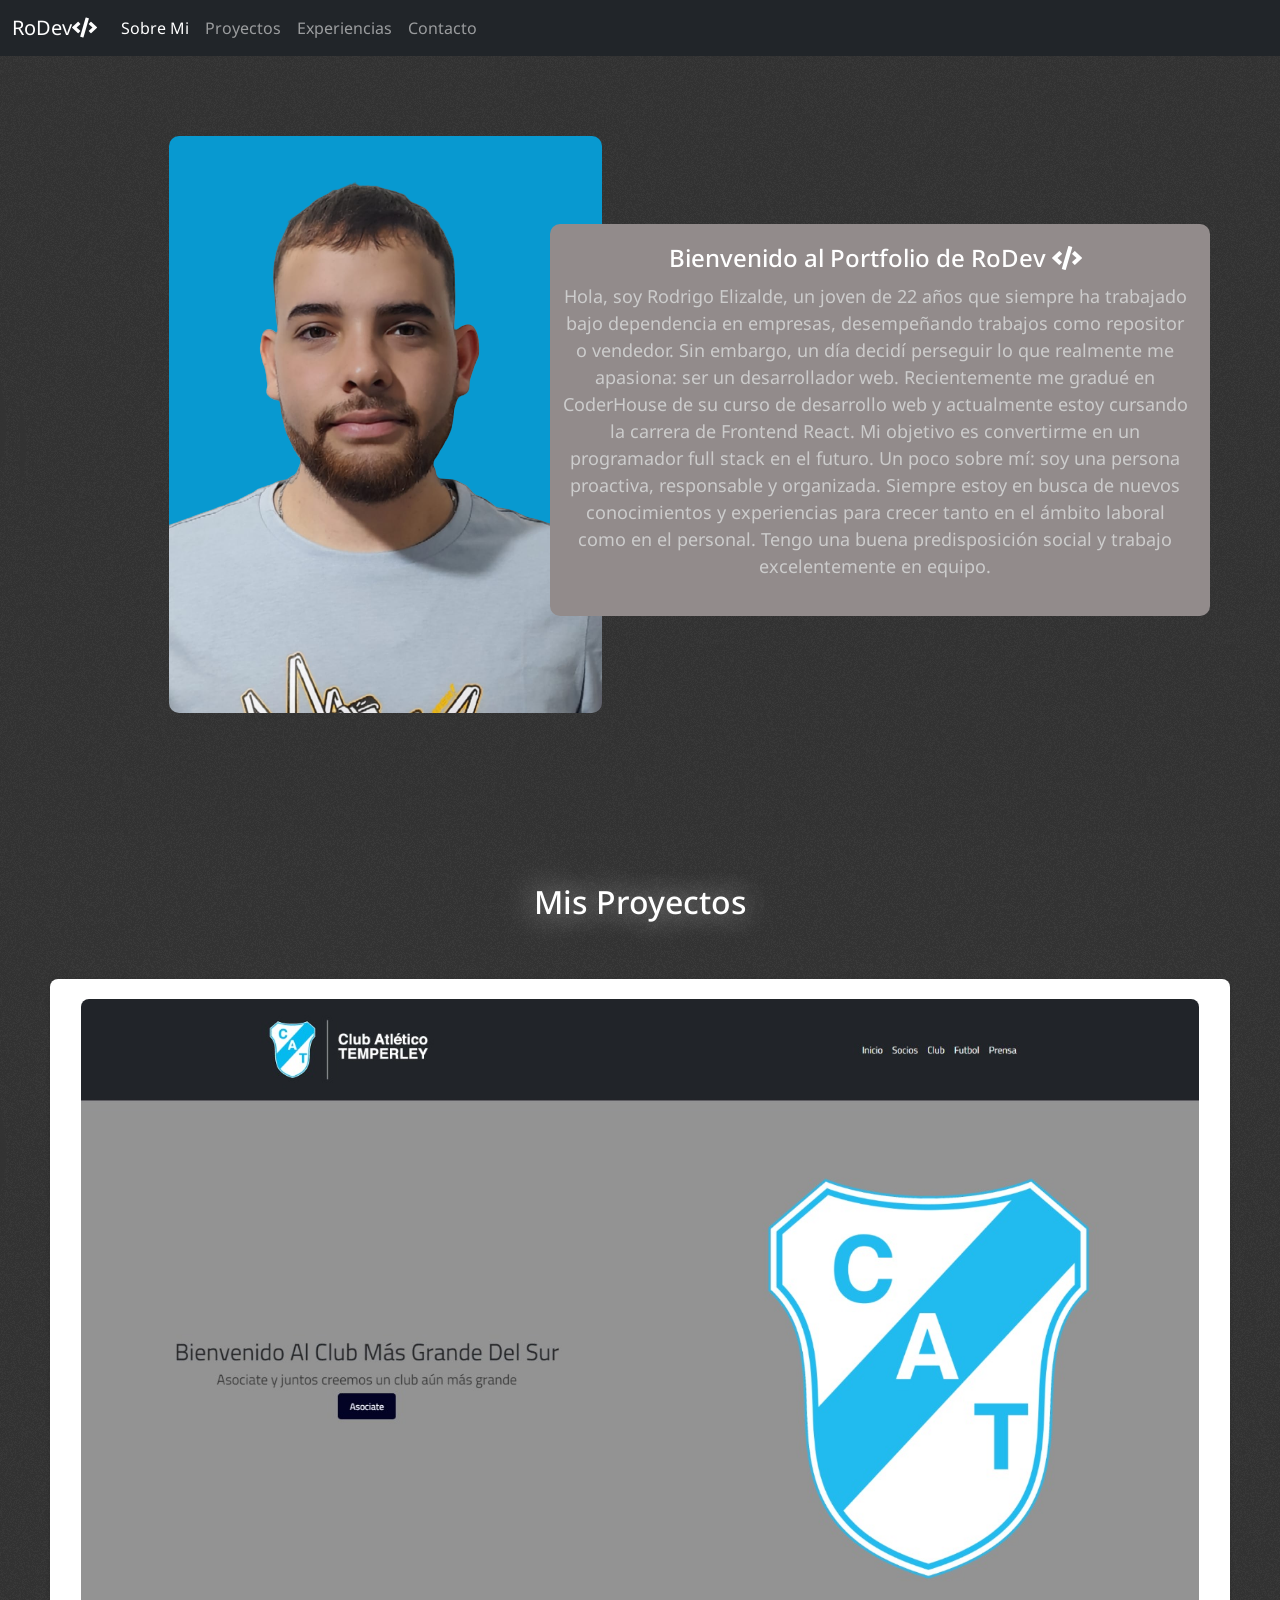
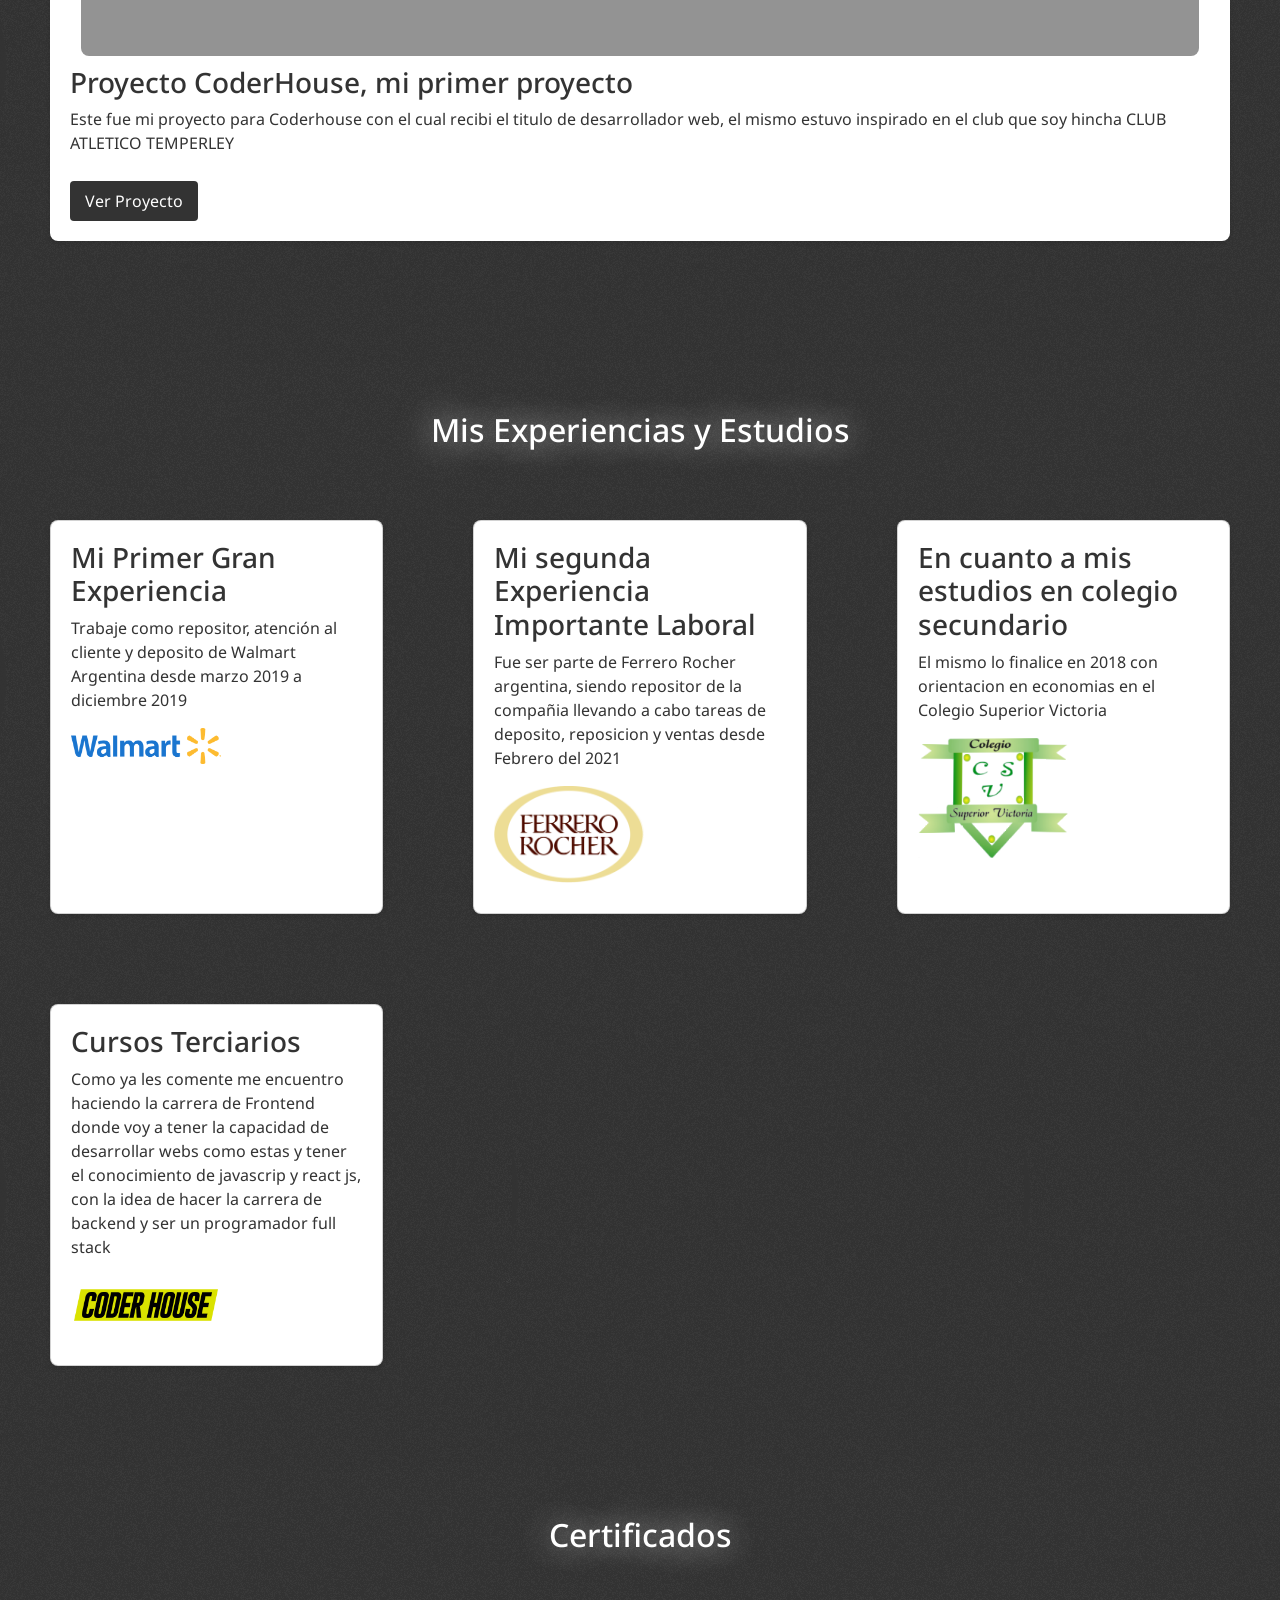
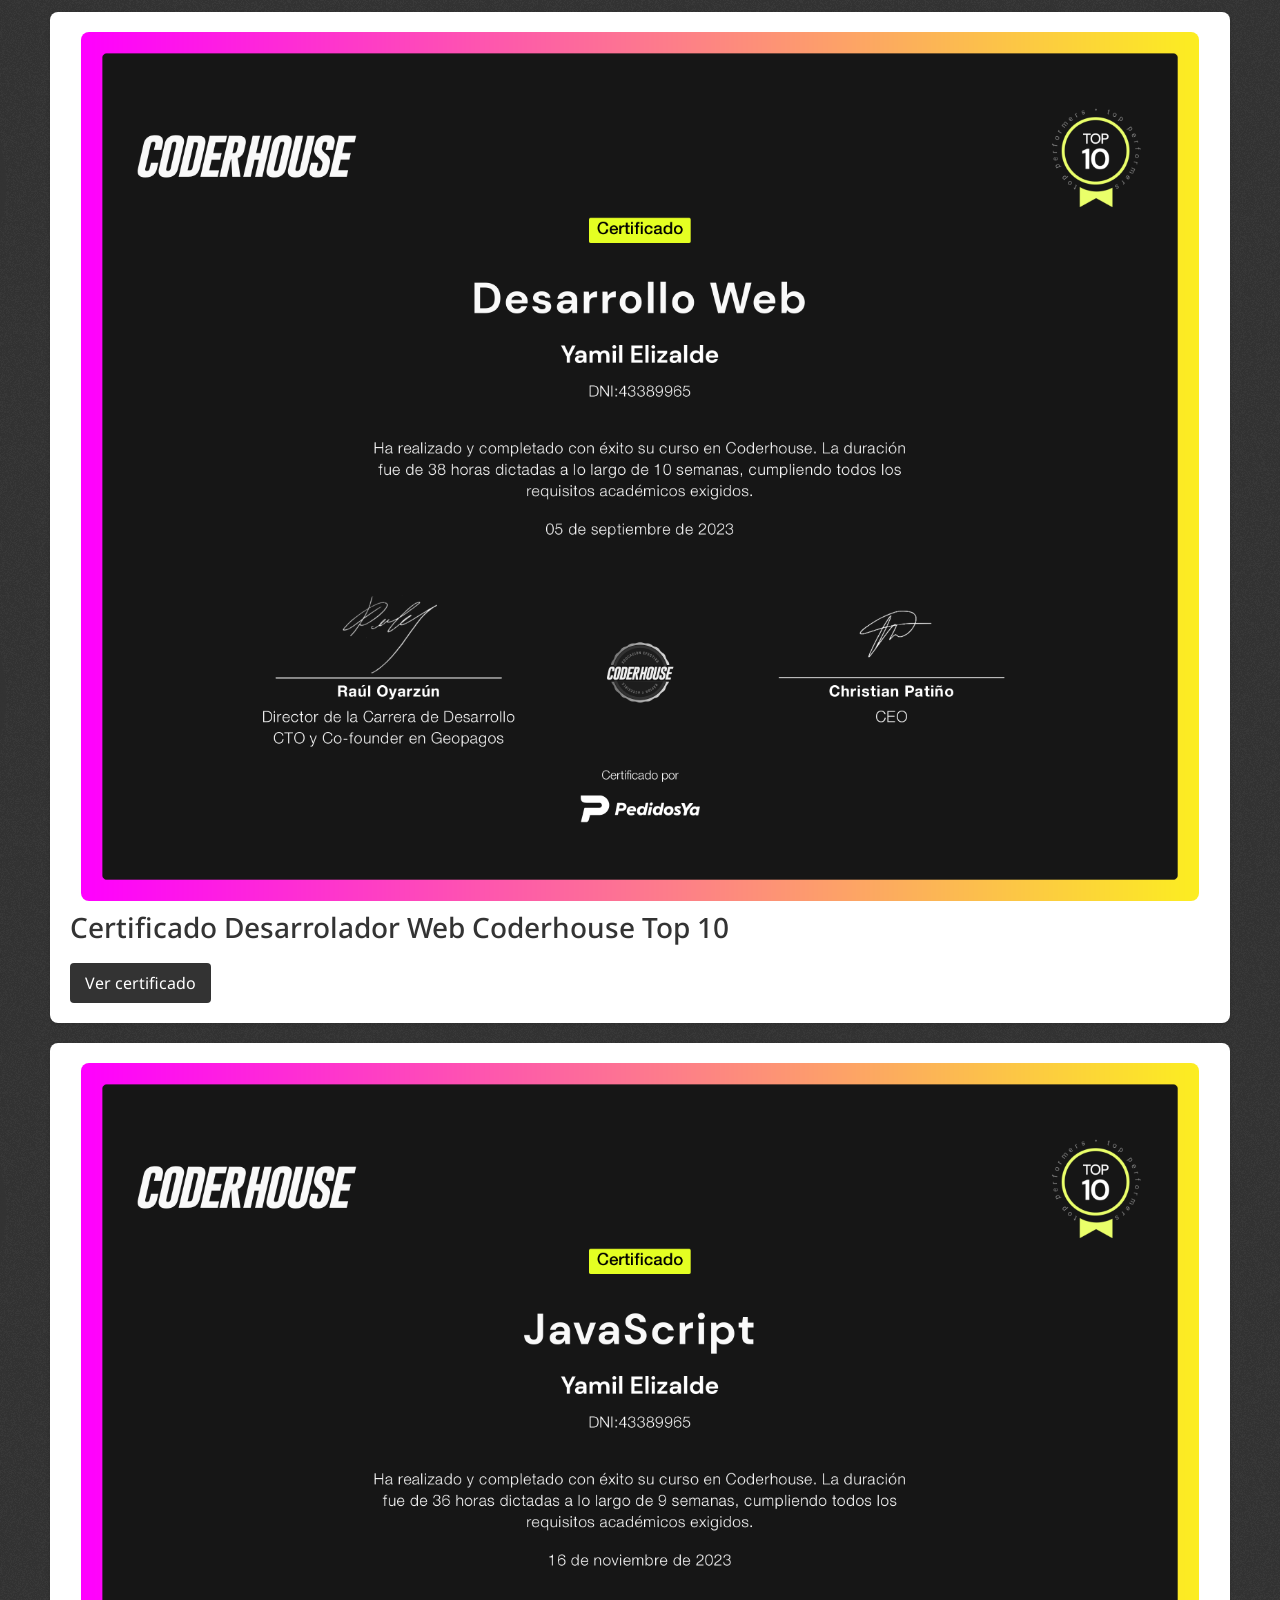
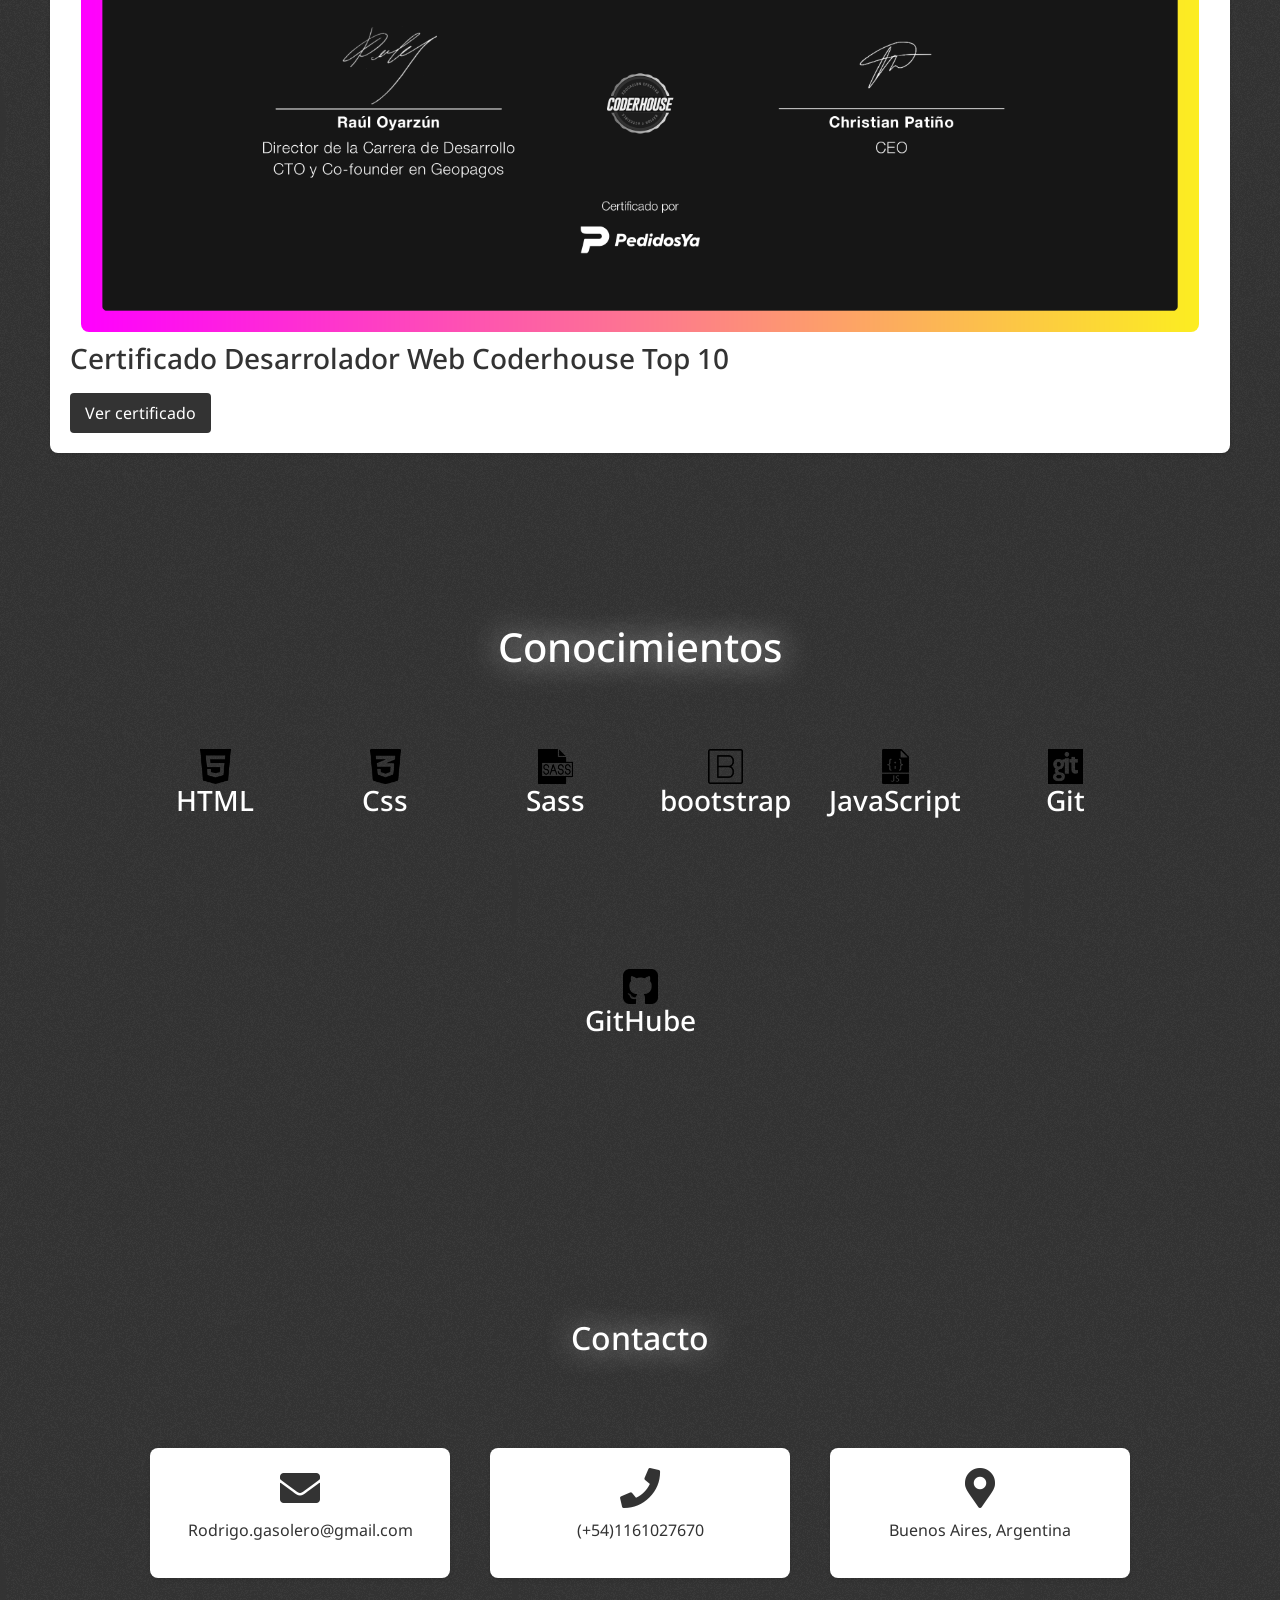
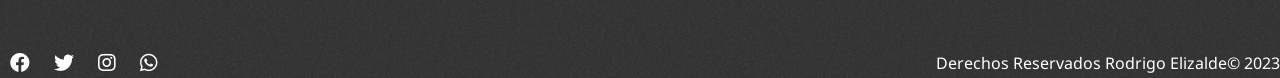
==== commit dcc1151d: "js" ====
--- a/index.html
+++ b/index.html
@@ -128,7 +128,7 @@
                       </div>
                       <div class="fourSection-img">
                         <img src="./img/javaScript.png" alt="iconoJavaScript">
-                        <h3>JavaScript Inicial</h3>
+                        <h3>JavaScript</h3>
                       </div>
                       <div class="fourSection-img">
                         <img src="./img/git.png" alt="iconoGit">
